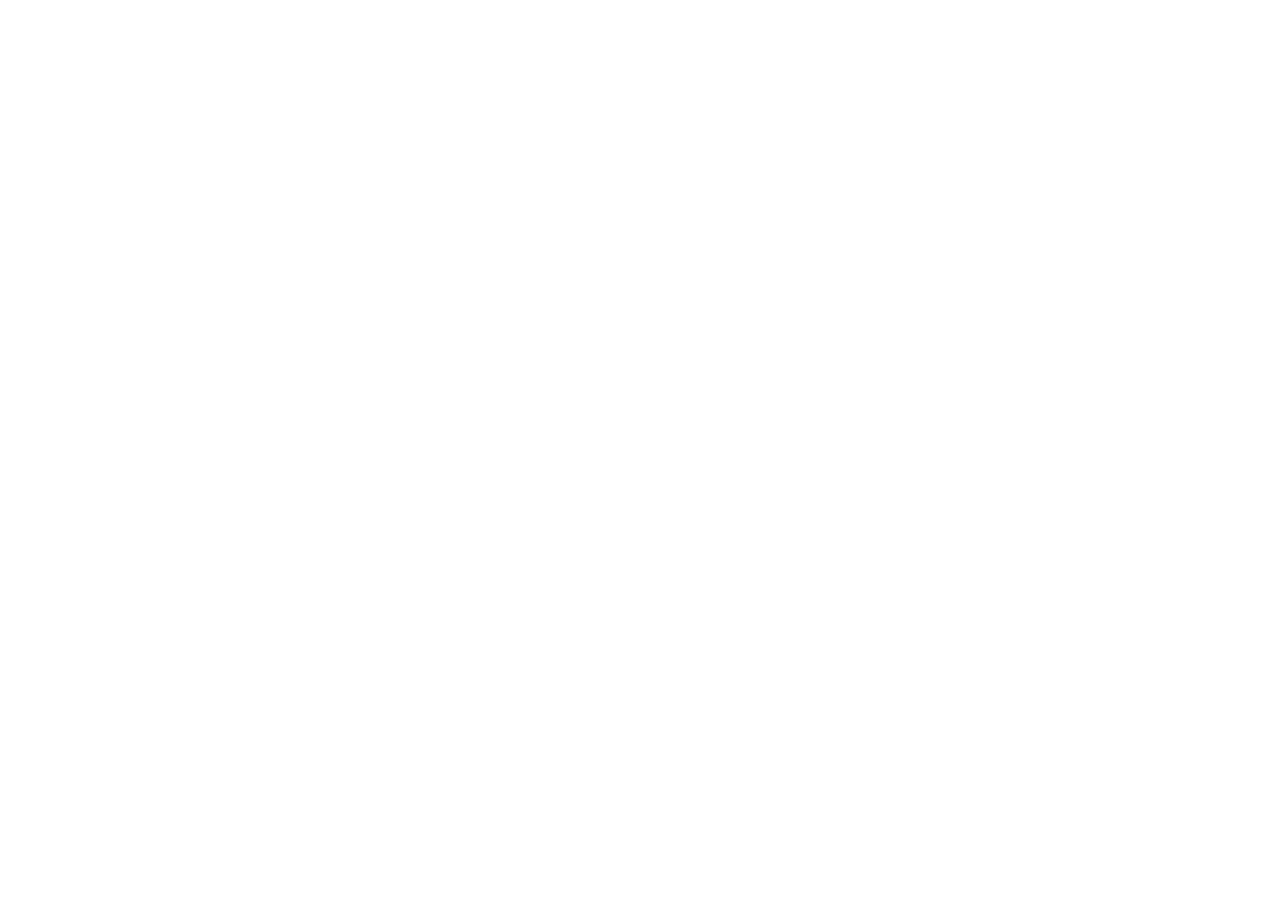
==== index.html @ 7b9e0404 "Ajout du fichier HTML" ====
<!DOCTYPE html>
<html lang="fr">
<head>
    <meta charset="UTF-8">
    <meta http-equiv="X-UA-Compatible" content="IE=edge">
    <meta name="viewport" content="width=device-width, initial-scale=1.0">
    <title>Document</title>
</head>
<body>
    
</body>
</html>
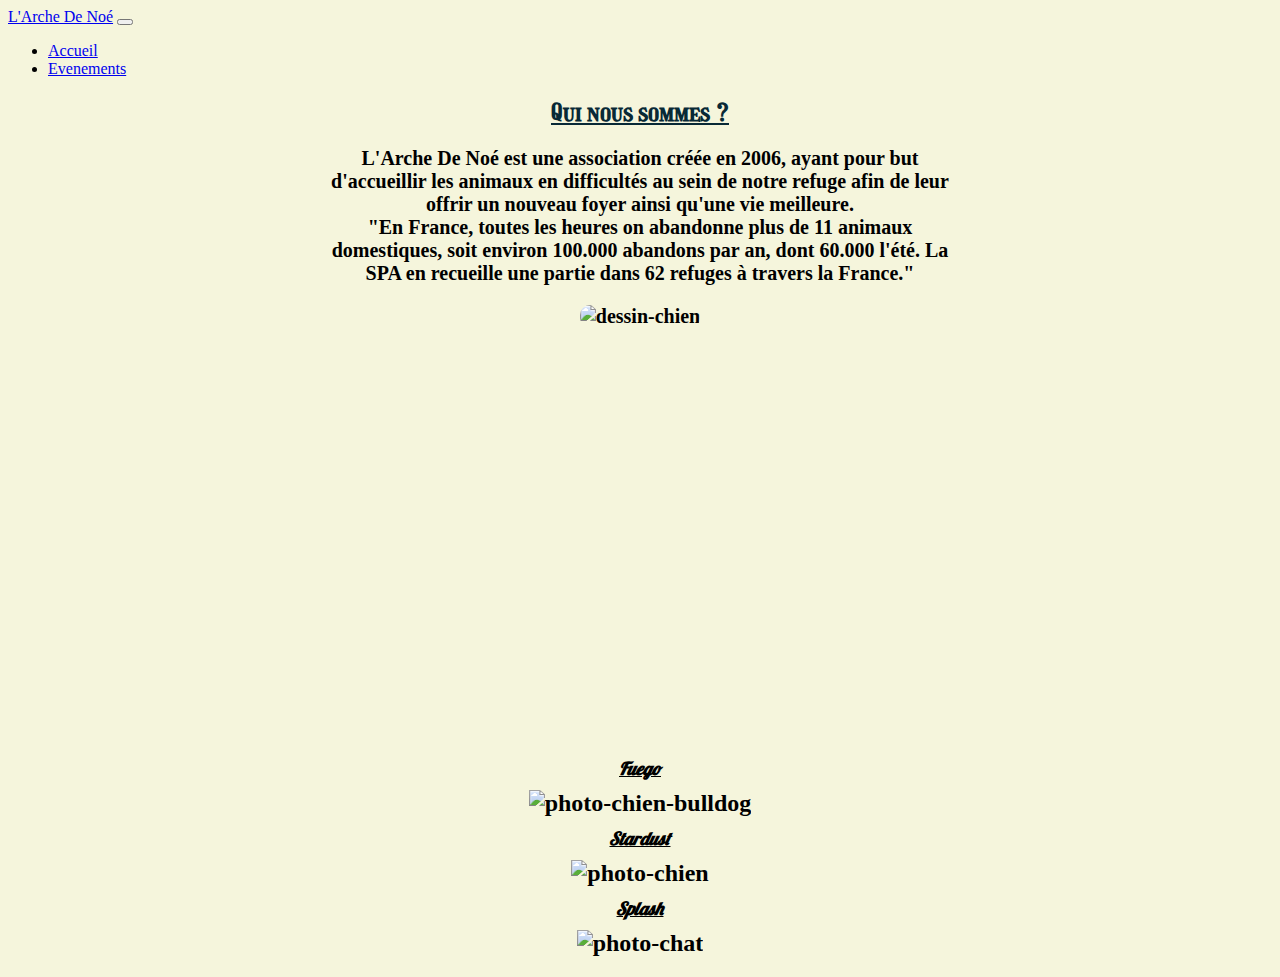
==== commit a0c33faf: "Ajout de la version 1.2 des fichiers html et css" ====
--- a/index.html
+++ b/index.html
@@ -4,9 +4,68 @@
     <meta charset="UTF-8">
     <meta http-equiv="X-UA-Compatible" content="IE=edge">
     <meta name="viewport" content="width=device-width, initial-scale=1.0">
-    <title>Document</title>
+    <link href="https://cdn.jsdelivr.net/npm/bootstrap@5.0.0-beta3/dist/css/bootstrap.min.css" rel="stylesheet" integrity="sha384-eOJMYsd53ii+scO/bJGFsiCZc+5NDVN2yr8+0RDqr0Ql0h+rP48ckxlpbzKgwra6" crossorigin="anonymous">
+    <link rel="stylesheet" href="style.css">
+    <link rel="preconnect" href="https://fonts.gstatic.com">
+    <link href="https://fonts.googleapis.com/css2?family=Girassol&display=swap" rel="stylesheet">
+    <link rel="preconnect" href="https://fonts.gstatic.com">
+    <link href="https://fonts.googleapis.com/css2?family=Lobster&display=swap" rel="stylesheet">
+    <title>Arche De Noé Brest </title>
 </head>
 <body>
-    
+  <nav class="navbar navbar-expand-lg navbar-light bg-light">
+    <div class="container-fluid">
+      <a class="navbar-brand" href="#">L'Arche De Noé</a>
+      <button class="navbar-toggler" type="button" data-bs-toggle="collapse" data-bs-target="#navbarNav" aria-controls="navbarNav" aria-expanded="false" aria-label="Toggle navigation">
+        <span class="navbar-toggler-icon"></span>
+      </button>
+      <div class="collapse navbar-collapse" id="navbarNav">
+        <ul class="navbar-nav">
+          <li class="nav-item">
+            <a class="nav-link active" aria-current="page" href="#">Accueil</a>
+          </li>
+          <li class="nav-item">
+            <a class="nav-link" href="#">Evenements</a>
+          </li>
+        </ul>
+      </div>
+    </div>
+  </nav>
+
+
+  <h2 class="title">Qui nous sommes ?<h2>
+    <div class="intro">
+      <p>L'Arche De Noé est une association créée en 2006, ayant pour but d'accueillir les animaux en difficultés au sein de notre refuge afin de leur offrir un nouveau foyer ainsi qu'une vie meilleure. <br>
+        "En France, toutes les heures on abandonne plus de 11 animaux domestiques, soit environ 100.000 abandons par an, dont 60.000 l'été. La SPA en recueille une partie dans 62 refuges à travers la France." </p>
+      <img class="dog" src="Media/5336808.jpg" alt="dessin-chien">
+    </div>
+
+
+    <div class="adoption">
+      <article class="animals">
+              <header>
+                  <h3>Fuego</h3>
+                  <img class="rounded-circle z-depth-2" src="Media/fuego.jpg" alt="photo-chien-bulldog" data-holder-rendered="true">
+              </header>
+      </article>
+      <article class="animals">
+              <header>
+                  <h3>Stardust</h3>
+                  <img class="rounded-circle z-depth-2" src="Media/stardust.jpg" alt="photo-chien" data-holder-rendered="true">
+              </header>
+      </article>
+      <article class="animals">
+              <header>
+                  <h3>Splash</h3>
+                  <img class="rounded-circle z-depth-2" src="Media/Splash.jpg" alt="photo-chat" data-holder-rendered="true">
+              </header>
+      </article>
+  </div>
+     
+ 
+
+
+
+  <script src="https://cdn.jsdelivr.net/npm/bootstrap@5.0.0-beta3/dist/js/bootstrap.bundle.min.js" integrity="sha384-JEW9xMcG8R+pH31jmWH6WWP0WintQrMb4s7ZOdauHnUtxwoG2vI5DkLtS3qm9Ekf" crossorigin="anonymous"></script>
 </body>
 </html>--- a/style.css
+++ b/style.css
@@ -0,0 +1,59 @@
+
+body{
+    background-color: beige;
+}
+.title {
+    text-align: center;
+    margin-top: 20px;
+    text-decoration-line: underline;
+    font-family: 'Girassol', cursive;
+    color: #082936;
+}
+
+.intro {
+    position: relative;
+    margin-top: 20px;
+    width: 50%;
+    height: 200px;
+    text-align: center;
+    margin-left: auto;
+    margin-right: auto;
+    font-size: 20px;
+    
+}
+.dog {
+    
+    height: 250px;
+    width: 250px;
+    border-radius: 10px;
+}
+
+img {
+
+    width: 350px;
+    height: 350px;
+   
+}
+
+.adoption {
+    display: flex;
+    flex-direction: column;
+    flex-wrap: wrap;
+    margin-top: 400px;
+    
+}
+
+.animals{
+    margin-left: auto;
+    margin-right: auto;
+}
+
+h3{
+    font-family: 'lobster', sans-serif;
+    font-style: italic;
+    font-size:large;
+    text-align: center;
+    margin-top: 10px;
+    margin-bottom: 10px;
+    text-decoration: underline;
+}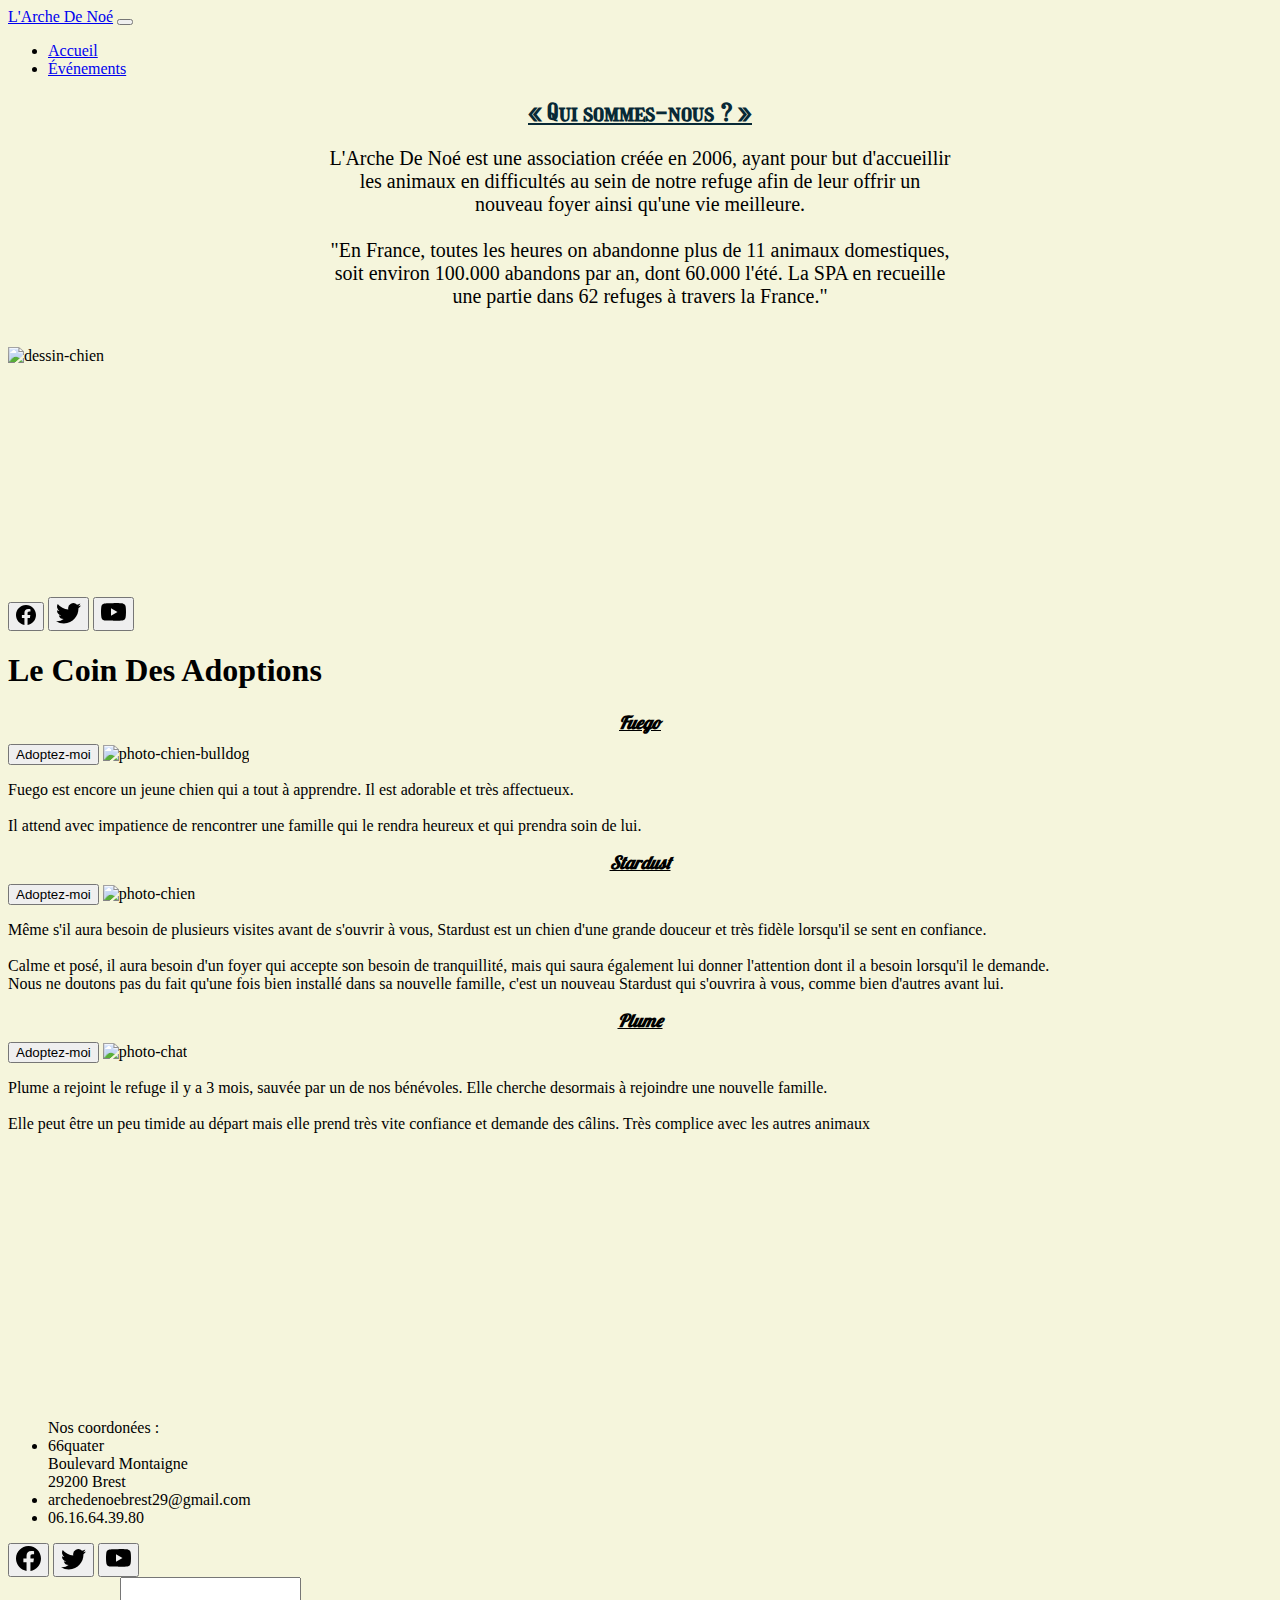
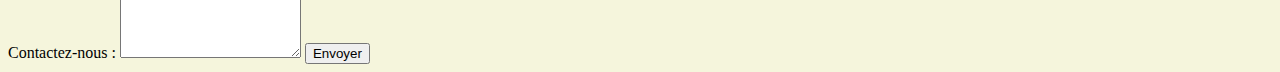
==== commit f450c33e: "Ajout de la version 1.2 du fichier Index.html" ====
--- a/index.html
+++ b/index.html
@@ -4,15 +4,27 @@
     <meta charset="UTF-8">
     <meta http-equiv="X-UA-Compatible" content="IE=edge">
     <meta name="viewport" content="width=device-width, initial-scale=1.0">
-    <link href="https://cdn.jsdelivr.net/npm/bootstrap@5.0.0-beta3/dist/css/bootstrap.min.css" rel="stylesheet" integrity="sha384-eOJMYsd53ii+scO/bJGFsiCZc+5NDVN2yr8+0RDqr0Ql0h+rP48ckxlpbzKgwra6" crossorigin="anonymous">
+    
+    <!-- css-->
+    <link rel="stylesheet" href="css/bootstrap.min.css">
     <link rel="stylesheet" href="style.css">
+    <!--Font Google-->
     <link rel="preconnect" href="https://fonts.gstatic.com">
     <link href="https://fonts.googleapis.com/css2?family=Girassol&display=swap" rel="stylesheet">
     <link rel="preconnect" href="https://fonts.gstatic.com">
     <link href="https://fonts.googleapis.com/css2?family=Lobster&display=swap" rel="stylesheet">
+    <link rel="preconnect" href="https://fonts.gstatic.com">
+    <link href="https://fonts.googleapis.com/css2?family=Newsreader:ital,wght@0,200;1,200&display=swap" rel="stylesheet"> 
+    <link rel="preconnect" href="https://fonts.gstatic.com">
+    <link href="https://fonts.googleapis.com/css2?family=Dancing+Script:wght@500&display=swap" rel="stylesheet"> 
+    
     <title>Arche De Noé Brest </title>
 </head>
+
+
 <body>
+  <!-- NAVBAR -->
+
   <nav class="navbar navbar-expand-lg navbar-light bg-light">
     <div class="container-fluid">
       <a class="navbar-brand" href="#">L'Arche De Noé</a>
@@ -25,47 +37,137 @@
             <a class="nav-link active" aria-current="page" href="#">Accueil</a>
           </li>
           <li class="nav-item">
-            <a class="nav-link" href="#">Evenements</a>
+            <a class="nav-link" href="/page2.html">Événements</a>
           </li>
         </ul>
       </div>
     </div>
   </nav>
 
+  <!-- INTRO -->
+  <div class="container position-relative">
+    <div class="shadow p-3 mb-5 bg-body rounded card">
+       <h2 class="title">« Qui sommes-nous ? »</h2>
+          
+       <div class="position-relative intro">
+            <p>L'Arche De Noé est une association créée en 2006, ayant pour but d'accueillir les animaux en difficultés au sein de notre refuge afin de leur offrir un nouveau foyer ainsi qu'une vie meilleure. <br> <br>
+               "En France, toutes les heures on abandonne plus de 11 animaux domestiques, soit environ 100.000 abandons par an, dont 60.000 l'été. La SPA en recueille une partie dans 62 refuges à travers la France."</p>
+          </div> 
 
-  <h2 class="title">Qui nous sommes ?<h2>
-    <div class="intro">
-      <p>L'Arche De Noé est une association créée en 2006, ayant pour but d'accueillir les animaux en difficultés au sein de notre refuge afin de leur offrir un nouveau foyer ainsi qu'une vie meilleure. <br>
-        "En France, toutes les heures on abandonne plus de 11 animaux domestiques, soit environ 100.000 abandons par an, dont 60.000 l'été. La SPA en recueille une partie dans 62 refuges à travers la France." </p>
-      <img class="dog" src="Media/5336808.jpg" alt="dessin-chien">
+          <div class="position-absolute top-100 start-50 translate-middle dog">
+            <img class="rounded-circle draw" src="Media/5336808.jpg" alt="dessin-chien">
+          </div>
+
+            <div class="btn-group-vertical" role="group" aria-label="Basic example">
+              <button type="button" class="btn btn-primary">
+                <svg xmlns="http://www.w3.org/2000/svg" width="20" height="20" fill="currentColor" class="bi bi-facebook" viewBox="0 0 16 16">
+                <path d="M16 8.049c0-4.446-3.582-8.05-8-8.05C3.58 0-.002 3.603-.002 8.05c0 4.017 2.926 7.347 6.75 7.951v-5.625h-2.03V8.05H6.75V6.275c0-2.017 1.195-3.131 3.022-3.131.876 0 1.791.157 1.791.157v1.98h-1.009c-.993 0-1.303.621-1.303 1.258v1.51h2.218l-.354 2.326H9.25V16c3.824-.604 6.75-3.934 6.75-7.951z"/>    
+                </svg>
+              </button>
+                        
+              <button type="button" class="btn btn-primary">
+                <svg xmlns="http://www.w3.org/2000/svg" width="25" height="25" fill="currentColor" class="bi bi-twitter" viewBox="0 0 16 16">
+                <path d="M5.026 15c6.038 0 9.341-5.003 9.341-9.334 0-.14 0-.282-.006-.422A6.685 6.685 0 0 0 16 3.542a6.658 6.658 0 0 1-1.889.518 3.301 3.301 0 0 0 1.447-1.817 6.533 6.533 0 0 1-2.087.793A3.286 3.286 0 0 0 7.875 6.03a9.325 9.325 0 0 1-6.767-3.429 3.289 3.289 0 0 0 1.018 4.382A3.323 3.323 0 0 1 .64 6.575v.045a3.288 3.288 0 0 0 2.632 3.218 3.203 3.203 0 0 1-.865.115 3.23 3.23 0 0 1-.614-.057 3.283 3.283 0 0 0 3.067 2.277A6.588 6.588 0 0 1 .78 13.58a6.32 6.32 0 0 1-.78-.045A9.344 9.344 0 0 0 5.026 15z"/>
+                </svg>
+              </button>
+                      
+              <button type="button" class="btn btn-primary">
+                <svg xmlns="http://www.w3.org/2000/svg" width="25" height="25" fill="currentColor" class="bi bi-youtube" viewBox="0 0 16 16">
+                <path d="M8.051 1.999h.089c.822.003 4.987.033 6.11.335a2.01 2.01 0 0 1 1.415 1.42c.101.38.172.883.22 1.402l.01.104.022.26.008.104c.065.914.073 1.77.074 1.957v.075c-.001.194-.01 1.108-.082 2.06l-.008.105-.009.104c-.05.572-.124 1.14-.235 1.558a2.007 2.007 0 0 1-1.415 1.42c-1.16.312-5.569.334-6.18.335h-.142c-.309 0-1.587-.006-2.927-.052l-.17-.006-.087-.004-.171-.007-.171-.007c-1.11-.049-2.167-.128-2.654-.26a2.007 2.007 0 0 1-1.415-1.419c-.111-.417-.185-.986-.235-1.558L.09 9.82l-.008-.104A31.4 31.4 0 0 1 0 7.68v-.123c.002-.215.01-.958.064-1.778l.007-.103.003-.052.008-.104.022-.26.01-.104c.048-.519.119-1.023.22-1.402a2.007 2.007 0 0 1 1.415-1.42c.487-.13 1.544-.21 2.654-.26l.17-.007.172-.006.086-.003.171-.007A99.788 99.788 0 0 1 7.858 2h.193zM6.4 5.209v4.818l4.157-2.408L6.4 5.209z"/>
+                </svg>
+              </button>
+            </div>         
     </div>
+  </div>
+
+<!--  ADOPTIONS -->
+
+<h1 class="adoptions">Le Coin Des Adoptions</h1>
 
 
-    <div class="adoption">
-      <article class="animals">
-              <header>
-                  <h3>Fuego</h3>
-                  <img class="rounded-circle z-depth-2" src="Media/fuego.jpg" alt="photo-chien-bulldog" data-holder-rendered="true">
-              </header>
-      </article>
-      <article class="animals">
-              <header>
-                  <h3>Stardust</h3>
-                  <img class="rounded-circle z-depth-2" src="Media/stardust.jpg" alt="photo-chien" data-holder-rendered="true">
-              </header>
-      </article>
-      <article class="animals">
-              <header>
-                  <h3>Splash</h3>
-                  <img class="rounded-circle z-depth-2" src="Media/Splash.jpg" alt="photo-chat" data-holder-rendered="true">
-              </header>
-      </article>
+  <div class="container position-relative">
+     <div class="shadow p-3 mb-5 bg-body rounded card-fuego">    
+        <article class="get">
+          <h3>Fuego</h3>
+          <button type="button" class="btn btn-outline-danger btn-sm text-nowrap float-end">Adoptez-moi</button>
+          <img class="position-relative float-start rounded-circle z-depth-2" src="Media/fuego.jpg" alt="photo-chien-bulldog" data-holder-rendered="true"> 
+          <p>Fuego est encore un jeune chien qui a tout à apprendre. Il est adorable et très affectueux.<br><br> Il attend avec impatience de rencontrer une famille qui le rendra heureux et qui prendra soin de lui.</p>
+        </article>
+      </div>  
   </div>
-     
- 
+      
+  <div class="container position-relative">
+      <div class="shadow p-3 mb-5 bg-body rounded card-special">
+        <article class="get-special">
+            <h3 class="special">Stardust</h3>
+            <button type="button" class="btn btn-outline-danger btn-sm float-start">Adoptez-moi</button>
+            <img class="position-relative float-end rounded-circle z-depth-2" src="Media/stardust.jpg" alt="photo-chien" data-holder-rendered="true">  
+            <p class="special">Même s'il aura besoin de plusieurs visites avant de s'ouvrir à vous, Stardust est un chien d'une grande douceur et très fidèle lorsqu'il se sent en confiance. <br><br> Calme et posé, il aura besoin d'un foyer qui accepte son besoin de tranquillité, mais qui saura également lui donner l'attention dont il a besoin lorsqu'il le demande.<br>Nous ne doutons pas du fait qu'une fois bien installé dans sa nouvelle famille, c'est un nouveau Stardust qui s'ouvrira à vous, comme bien d'autres avant lui.</p>      
+        </article> 
+      </div>
+  </div>  
+              
+  <div class="container position-relative">
+      <div class="shadow p-3 mb-5 bg-body rounded cards">
+        <article class="get">
+             <h3>Plume</h3> 
+             <button type="button" class="btn btn-outline-danger btn-sm float-end">Adoptez-moi</button> 
+             <img class="position-relative float-start rounded-circle z-depth-2" src="Media/Splash.jpg" alt="photo-chat" data-holder-rendered="true">
+             <p> Plume a rejoint le refuge il y a 3 mois, sauvée par un de nos bénévoles. Elle cherche desormais à rejoindre une nouvelle famille. <br><br>Elle peut être un peu timide au départ mais elle prend très vite confiance et demande des câlins. Très complice avec les autres animaux </p>
+        </article>                  
+      </div>
+  </div>
+
+  <script src="https://cdn.jsdelivr.net/npm/bootstrap@5.0.0-beta3/dist/js/bootstrap.bundle.min.js" integrity="sha384-JEW9xMcG8R+pH31jmWH6WWP0WintQrMb4s7ZOdauHnUtxwoG2vI5DkLtS3qm9Ekf" crossorigin="anonymous"></script>
+</body>
 
 
 
-  <script src="https://cdn.jsdelivr.net/npm/bootstrap@5.0.0-beta3/dist/js/bootstrap.bundle.min.js" integrity="sha384-JEW9xMcG8R+pH31jmWH6WWP0WintQrMb4s7ZOdauHnUtxwoG2vI5DkLtS3qm9Ekf" crossorigin="anonymous"></script>
-</body>
-</html>+<!-- FOOTER -->
+<footer>
+  <div class="container-fluid p-3 mb-2 bg-dark bg-gradient text-white">
+    <div class="float-start">
+      <iframe src="https://www.google.com/maps/embed?pb=!1m18!1m12!1m3!1d84752.26272947766!2d-4.569640258611915!3d48.40838679679215!2m3!1f0!2f0!3f0!3m2!1i1024!2i768!4f13.1!3m3!1m2!1s0x4816bbe1d9925b93%3A0xc6488358179c30ab!2sBrest!5e0!3m2!1sfr!2sfr!4v1620661852266!5m2!1sfr!2sfr" width="220" height="250" style="border:0; "allowfullscreen="" loading="lazy"></iframe>
+    </div> 
+
+    <div class="float-start coordinates">
+      <ul> Nos coordonées :
+          <li>66quater<br>Boulevard Montaigne<br>29200 Brest</li>
+          <li>archedenoebrest29@gmail.com</li>
+          <li>06.16.64.39.80</li>
+      </ul>
+    </div>
+
+    <div class="btn-group-vertical float-end" role="group" aria-label="Basic example">
+      <button type="button" class="btn btn-primary">
+          <svg xmlns="http://www.w3.org/2000/svg" width="25" height="25" fill="currentColor" class="bi bi-facebook" viewBox="0 0 16 16">
+          <path d="M16 8.049c0-4.446-3.582-8.05-8-8.05C3.58 0-.002 3.603-.002 8.05c0 4.017 2.926 7.347 6.75 7.951v-5.625h-2.03V8.05H6.75V6.275c0-2.017 1.195-3.131 3.022-3.131.876 0 1.791.157 1.791.157v1.98h-1.009c-.993 0-1.303.621-1.303 1.258v1.51h2.218l-.354 2.326H9.25V16c3.824-.604 6.75-3.934 6.75-7.951z"/>    
+          </svg>
+      </button>
+      
+      <button type="button" class="btn btn-primary">
+          <svg xmlns="http://www.w3.org/2000/svg" width="25" height="25" fill="currentColor" class="bi bi-twitter" viewBox="0 0 16 16">
+          <path d="M5.026 15c6.038 0 9.341-5.003 9.341-9.334 0-.14 0-.282-.006-.422A6.685 6.685 0 0 0 16 3.542a6.658 6.658 0 0 1-1.889.518 3.301 3.301 0 0 0 1.447-1.817 6.533 6.533 0 0 1-2.087.793A3.286 3.286 0 0 0 7.875 6.03a9.325 9.325 0 0 1-6.767-3.429 3.289 3.289 0 0 0 1.018 4.382A3.323 3.323 0 0 1 .64 6.575v.045a3.288 3.288 0 0 0 2.632 3.218 3.203 3.203 0 0 1-.865.115 3.23 3.23 0 0 1-.614-.057 3.283 3.283 0 0 0 3.067 2.277A6.588 6.588 0 0 1 .78 13.58a6.32 6.32 0 0 1-.78-.045A9.344 9.344 0 0 0 5.026 15z"/>
+          </svg>
+      </button>
+    
+      <button type="button" class="btn btn-primary">
+          <svg xmlns="http://www.w3.org/2000/svg" width="25" height="25" fill="currentColor" class="bi bi-youtube" viewBox="0 0 16 16">
+          <path d="M8.051 1.999h.089c.822.003 4.987.033 6.11.335a2.01 2.01 0 0 1 1.415 1.42c.101.38.172.883.22 1.402l.01.104.022.26.008.104c.065.914.073 1.77.074 1.957v.075c-.001.194-.01 1.108-.082 2.06l-.008.105-.009.104c-.05.572-.124 1.14-.235 1.558a2.007 2.007 0 0 1-1.415 1.42c-1.16.312-5.569.334-6.18.335h-.142c-.309 0-1.587-.006-2.927-.052l-.17-.006-.087-.004-.171-.007-.171-.007c-1.11-.049-2.167-.128-2.654-.26a2.007 2.007 0 0 1-1.415-1.419c-.111-.417-.185-.986-.235-1.558L.09 9.82l-.008-.104A31.4 31.4 0 0 1 0 7.68v-.123c.002-.215.01-.958.064-1.778l.007-.103.003-.052.008-.104.022-.26.01-.104c.048-.519.119-1.023.22-1.402a2.007 2.007 0 0 1 1.415-1.42c.487-.13 1.544-.21 2.654-.26l.17-.007.172-.006.086-.003.171-.007A99.788 99.788 0 0 1 7.858 2h.193zM6.4 5.209v4.818l4.157-2.408L6.4 5.209z"/>
+          </svg>
+      </button>
+    </div>         
+    
+    <div class="mb-3 float-start">
+      <label for="exampleFormControlTextarea1" class="form-label">Contactez-nous :</label>
+      <textarea class="form-control" id="exampleFormControlTextarea1" rows="5"></textarea>
+      <button class="btn btn-primary float-end" type="submit">Envoyer</button>
+    </div>
+
+  </div>
+</footer>
+</html>
+
+
+
+  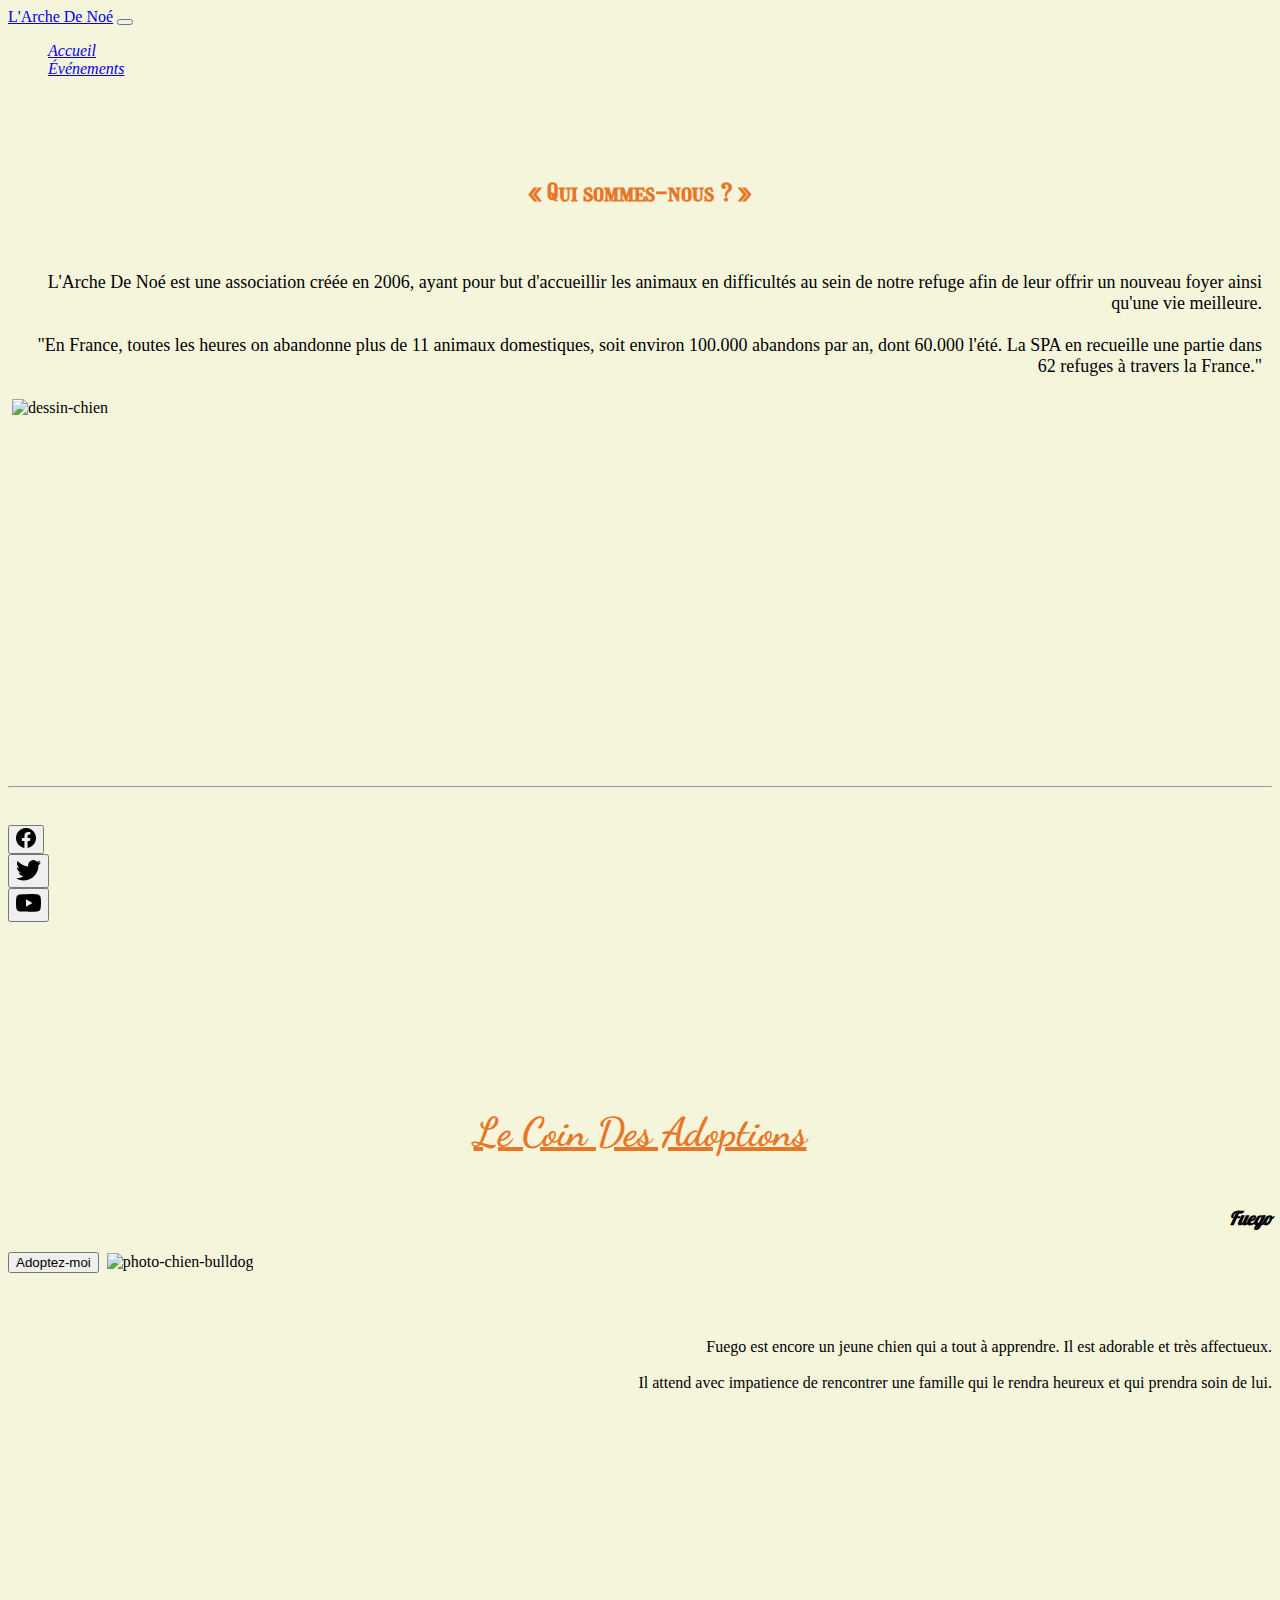
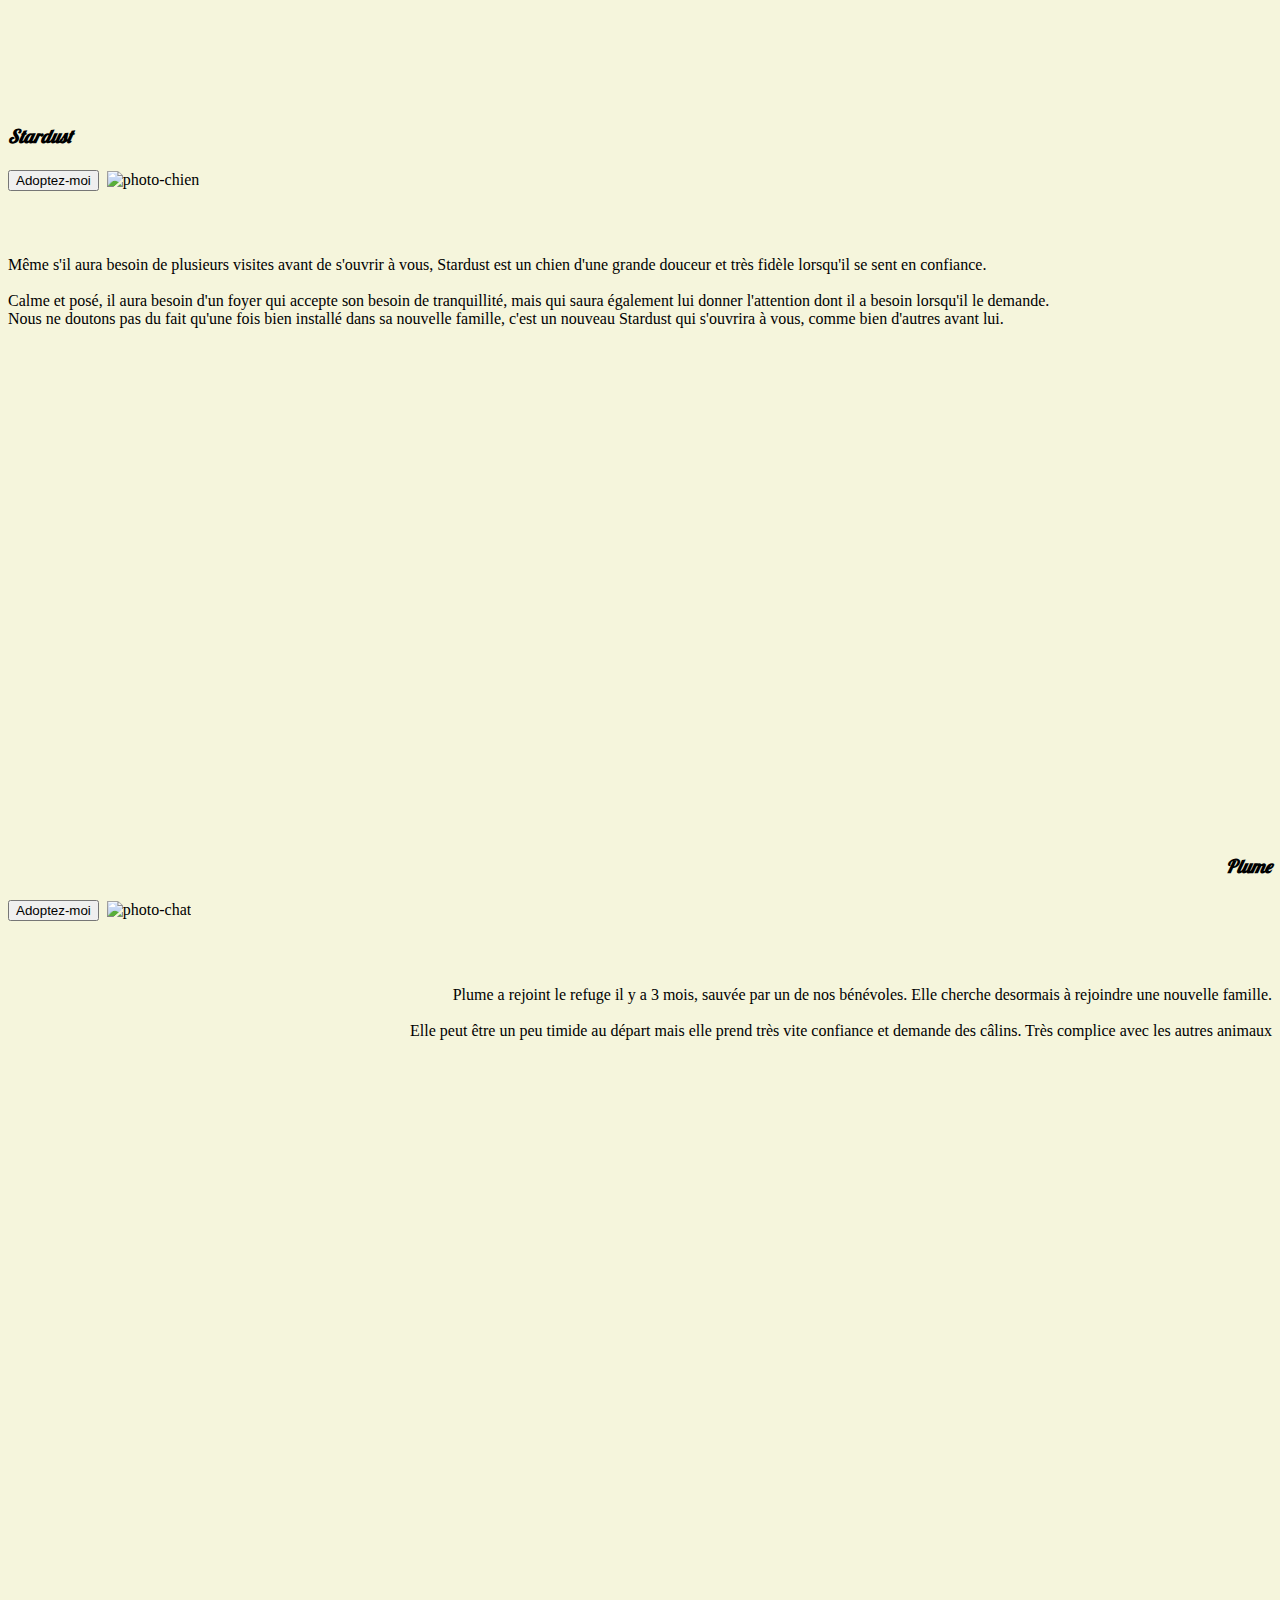
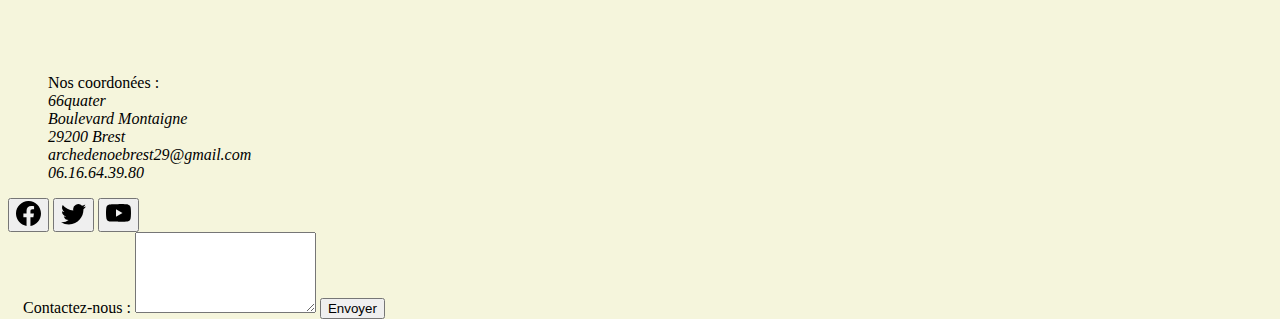
==== commit 4cde9e14: "Ajout De La Version 1.3 Du Fichier Index.html" ====
--- a/index.html
+++ b/index.html
@@ -16,7 +16,11 @@
     <link rel="preconnect" href="https://fonts.gstatic.com">
     <link href="https://fonts.googleapis.com/css2?family=Newsreader:ital,wght@0,200;1,200&display=swap" rel="stylesheet"> 
     <link rel="preconnect" href="https://fonts.gstatic.com">
-    <link href="https://fonts.googleapis.com/css2?family=Dancing+Script:wght@500&display=swap" rel="stylesheet"> 
+    <link href="https://fonts.googleapis.com/css2?family=Dancing+Script:wght@500&display=swap" rel="stylesheet">
+    <link rel="preconnect" href="https://fonts.gstatic.com">
+    <link href="https://fonts.googleapis.com/css2?family=Itim&display=swap" rel="stylesheet">  
+    <link rel="preconnect" href="https://fonts.gstatic.com">
+    <link href="https://fonts.googleapis.com/css2?family=Amatic+SC:wght@700&display=swap" rel="stylesheet"> 
     
     <title>Arche De Noé Brest </title>
 </head>
@@ -79,7 +83,7 @@
             </div>         
     </div>
   </div>
-
+<hr class="style-four">
 <!--  ADOPTIONS -->
 
 <h1 class="adoptions">Le Coin Des Adoptions</h1>
--- a/style.css
+++ b/style.css
@@ -2,58 +2,170 @@
 body{
     background-color: beige;
 }
+/* Home */
+.card {
+    
+    margin-top: 100px;
+    height: 600px;
+    width: auto;
+    
+}
 .title {
     text-align: center;
-    margin-top: 20px;
-    text-decoration-line: underline;
     font-family: 'Girassol', cursive;
-    color: #082936;
+    color: rgb(233,118,36);
+   
 }
 
 .intro {
-    position: relative;
+    
     margin-top: 20px;
-    width: 50%;
-    height: 200px;
+    max-height: 200px;
     text-align: center;
-    margin-left: auto;
-    margin-right: auto;
-    font-size: 20px;
+    padding-left: 10px;
+    padding-right: 10px;
+    
+    
+    font-size: 18px;
     
 }
-.dog {
+    
+.dog{
     
     height: 250px;
     width: 250px;
-    border-radius: 10px;
+}
+
+.draw {
+    height: 220px;
+    width: 220px;
+}
+
+
+body > div.container.position-relative > div > div.btn-group-vertical{
+    margin: 180px 0 0 0;
+    width: 50px;
+}
+
+
+.adoptions{
+    text-align: center;
+    margin-top: 20rem;
+    font-family: 'Dancing Script', cursive;
+    font-size: 40px;
+    text-decoration-line: underline;
+    color: rgb(233,118,36);
 }
 
 img {
 
-    width: 350px;
-    height: 350px;
-   
+    width: 200px;
+    height: 200px;
+    shape-outside: circle();
+    margin: 4px;
 }
 
-.adoption {
-    display: flex;
-    flex-direction: column;
-    flex-wrap: wrap;
-    margin-top: 400px;
+h3 {
+    text-align: right;
+    font-family: 'Lobster', cursive, Arial, Helvetica, sans-serif;
+    font-style: italic;
+    
+    
+}
+p{
+    text-align: right;
+    margin-top: 18px;
+    padding-top: 45px;    
+}
+/* Card Special Stardust */
+.card-special{
+    height: 680px;
+    width: auto;
+    background-position: bottom;
+    background-image: url(/Media/paws.png);
+    background-position: center bottom;
+    background-repeat: no-repeat;
+}
+.special{
+    text-align: left;
+    margin-top: 18px;
+    
+}
+.get-special{
+    height: 350px;
+    width: 100%;
     
 }
 
-.animals{
-    margin-left: auto;
-    margin-right: auto;
+
+.card-fuego{
+    height: 500px;
+    width: auto;
+    margin-top: 50px;
+    background-image: url(/Media/paws.png);
+    background-position: center bottom;
+    background-repeat: no-repeat;
+}
+.cards{
+    height: 550px;
+    width: auto;
+    margin-top: 50px;
+    background-image: url(/Media/paws.png);
+    background-position: center bottom;
+    background-repeat: no-repeat;
+}
+.get{
+    width: 100%;
+    height:400px;
+    margin-top: 10px;
+    
 }
 
-h3{
-    font-family: 'lobster', sans-serif;
+
+html body footer div.container-fluid.p-3.mb-2.bg-dark.bg-gradient.text-white{
+    height: 300px;
+}
+
+
+html body footer div.container-fluid.p-3.mb-2.bg-dark.bg-gradient.text-white div.mb-3.float-start{
+    padding-left: 15px;
+    
+}
+
+.coordinates{
+    width: auto;
+    height: auto;
+    
+}
+
+li{
     font-style: italic;
-    font-size:large;
+    
+}
+ul{
+   list-style: none;
+}   
+
+
+
+
+
+
+
+
+/* PAGE 2 */
+
+.carouselimg{
+
+    width: 500px;
+    height: 500px;
+}
+
+.refuge{
     text-align: center;
-    margin-top: 10px;
-    margin-bottom: 10px;
-    text-decoration: underline;
+    margin-top: 50px;
+    font-family: 'Dancing Script', cursive;
+    font-size: 40px;
+    text-decoration-line: underline;
+    color: rgb(233,118,36);
 }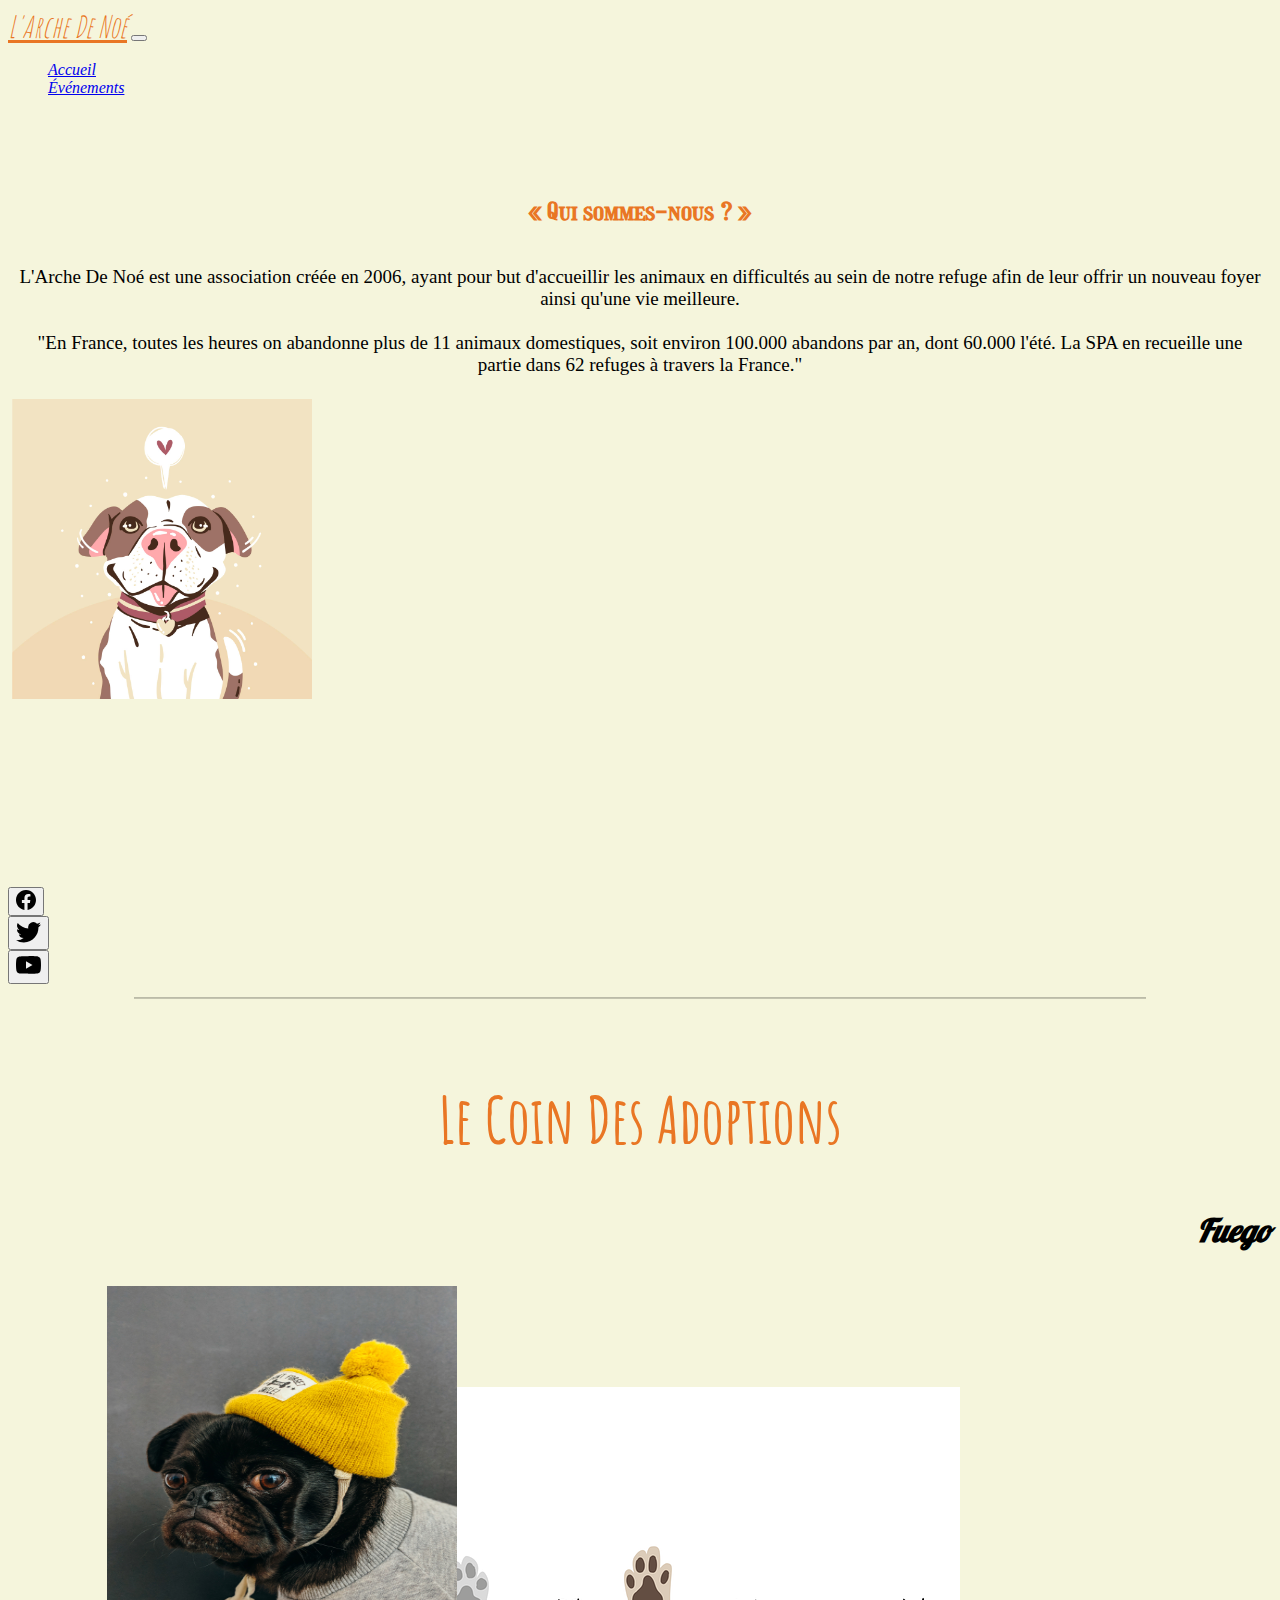
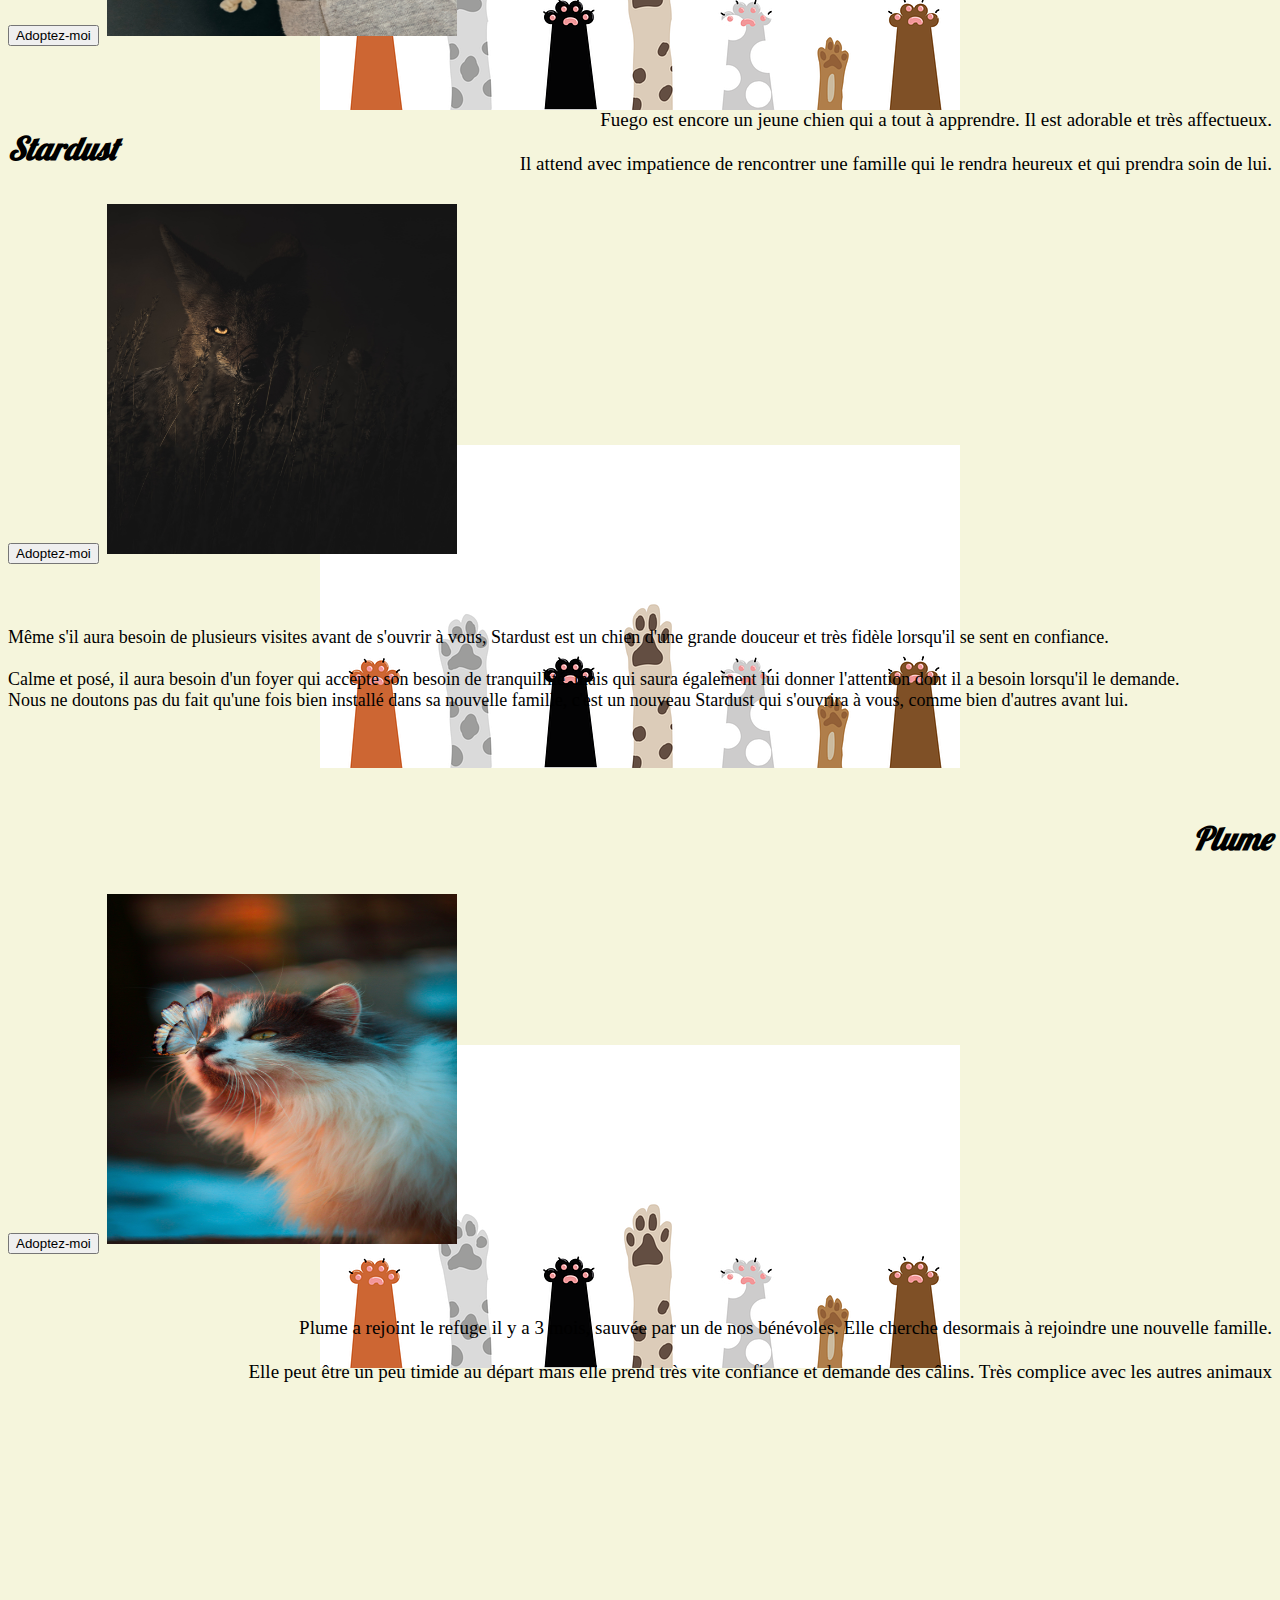
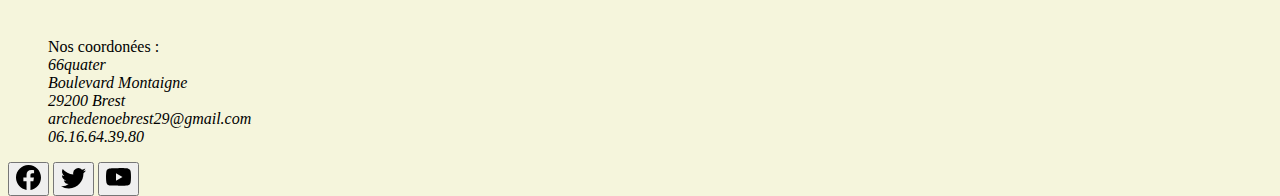
==== commit 3d21d70d: "Update index.html" ====
--- a/index.html
+++ b/index.html
@@ -6,7 +6,7 @@
     <meta name="viewport" content="width=device-width, initial-scale=1.0">
     
     <!-- css-->
-    <link rel="stylesheet" href="css/bootstrap.min.css">
+    <link href="https://cdn.jsdelivr.net/npm/bootstrap@5.0.0/dist/css/bootstrap.min.css" rel="stylesheet" integrity="sha384-wEmeIV1mKuiNpC+IOBjI7aAzPcEZeedi5yW5f2yOq55WWLwNGmvvx4Um1vskeMj0" crossorigin="anonymous">
     <link rel="stylesheet" href="style.css">
     <!--Font Google-->
     <link rel="preconnect" href="https://fonts.gstatic.com">
@@ -174,4 +174,4 @@
 
 
 
-  +  
--- a/style.css
+++ b/style.css
@@ -47,13 +47,20 @@
     width: 50px;
 }
 
-
+hr.style-four {
+    margin-top: 200px;
+    margin-left: auto;
+    margin-right: auto;
+    width: 80%;
+    height: 2px;
+    border: 0;
+    box-shadow: inset 0 12px 12px -12px rgba(0, 0, 0, 0.5);
+}
 .adoptions{
     text-align: center;
-    margin-top: 20rem;
-    font-family: 'Dancing Script', cursive;
+    margin-top: 80px;
+    font-family: 'Amatic SC', cursive;
     font-size: 40px;
-    text-decoration-line: underline;
     color: rgb(233,118,36);
 }
 
@@ -154,7 +161,15 @@
 
 
 /* PAGE 2 */
-
+.important{
+    margin-top: 50px;
+    width: auto;
+    height: auto;
+}
+.left{
+    text-align: left;
+    padding-bottom: 20px;
+}
 .carouselimg{
 
     width: 500px;
@@ -163,9 +178,297 @@
 
 .refuge{
     text-align: center;
-    margin-top: 50px;
-    font-family: 'Dancing Script', cursive;
+  
+    font-family: 'Amatic SC', cursive;
     font-size: 40px;
-    text-decoration-line: underline;
     color: rgb(233,118,36);
-}+}
+h4{
+    
+    text-align: center;
+    font-family: 'Girassol', cursive;
+    color: rgb(233,118,36);
+}
+html body nav.navbar.navbar-expand-lg.navbar-light.bg-light div.container-fluid a.navbar-brand{
+    font-family: 'Amatic SC', cursive;
+    font-size: 30px;
+    font-style: italic;
+    color: rgb(233,118,36);
+    
+}
+
+
+/* MEDIA QUERIES */
+/* Si ça fait beug le reste c'est celui là qu'il faut enlever */
+@media screen and (min-width: 990px) {
+     /* Img Draw Dog Size */
+    html body div.container.position-relative div.shadow.p-3.mb-5.bg-body.rounded.card div.position-absolute.top-100.start-50.translate-middle.dog img.rounded-circle.draw {
+        height: 300px;
+        width: 300px;
+    }
+    /* Div Dog Position */
+    html body div.container.position-relative div.shadow.p-3.mb-5.bg-body.rounded.card div.position-absolute.top-100.start-50.translate-middle.dog {
+        margin-left: auto;
+        margin-right: auto;
+        height: auto;
+        width: auto;
+    }
+    html body div.container.position-relative div.shadow.p-3.mb-5.bg-body.rounded.card div.position-relative.intro{
+        height: auto;
+        width: auto;
+    }
+    /* NE MARCHE PAS Font Size P Gestion */
+    html body div.container.position-relative div.shadow.p-3.mb-5.bg-body.rounded.card div.position-relative.intro p{
+        
+        text-align: center;
+        font-size: 28px;
+    }
+    /* FONT SIZE TITRES H3 */
+    .adoptions {
+        font-size: 4rem;
+    }
+    h3{
+        text-align: right;
+        font-size: 2rem;
+    }
+    .special{
+        text-align: left;
+        font-size: 2rem;
+    }
+    /* IMG SIZE FUEGO STARDUST PLUME  */
+    html body div.container.position-relative div.shadow.p-3.mb-5.bg-body.rounded.card-fuego article.get img.position-relative.float-start.rounded-circle.z-depth-2{
+        height: 350px;
+        width: 350px; 
+    }
+    html body div.container.position-relative div.shadow.p-3.mb-5.bg-body.rounded.card-special article.get-special img.position-relative.float-end.rounded-circle.z-depth-2{
+        height: 350px;
+        width: 350px;
+    }
+    html body div.container.position-relative div.shadow.p-3.mb-5.bg-body.rounded.cards article.get img.position-relative.float-start.rounded-circle.z-depth-2{
+        height: 350px;
+        width: 350px;
+    }
+    /* SIZE CONTAINER CARD STARDUST */
+    html body div.container.position-relative div.shadow.p-3.mb-5.bg-body.rounded.card-special {
+        height: 640px;
+    }  
+    /* MARGIN TOP TITLE REFUGE EVENT */
+    .refuge{
+        margin-top: 50px;
+    }
+    /* INNER CAROUSEL CONTENT SIZE */
+    html body div#carouselExampleDark.carousel.carousel-dark.slide.pointer-event div.carousel-inner{
+        margin-left: auto;
+        margin-right: auto;
+        width: 800px;
+        height: 550px;
+    }
+    html body div.container div.shadow.p-3.mb-5.bg-body.important p.left{
+        text-align: center;
+        font-size: 20px;
+    }
+    html body div.container.important div.shadow.p-3.mb-5.bg-body.important div p.text-center{
+        font-size: 20px;
+    }
+}
+
+@media only screen and (max-width: 650px) {
+
+    /* Google Map Widget */
+    html body footer div.container-fluid.p-3.mb-2.bg-dark.bg-gradient.text-white div.float-start iframe{
+        display: none;
+    }
+    /* Contact Us Widget */
+    html body footer div.container-fluid.p-3.mb-2.bg-dark.bg-gradient.text-white div.mb-3.float-start {
+        display: none;
+    }
+    /* UL Coordinates Padding */
+    html body footer div.container-fluid.p-3.mb-2.bg-dark.bg-gradient.text-white div.float-start.coordinates ul{
+        padding-left: 0px;
+    }
+    /* Social Networks Vertical Btns */
+    html body footer div.container-fluid.p-3.mb-2.bg-dark.bg-gradient.text-white div.btn-group-vertical.float-end{  
+    }
+    /* Font Size P Gestion */
+    html body div.container.position-relative div.shadow.p-3.mb-5.bg-body.rounded.card div.position-relative.intro p{
+        margin-top: 0px;
+        padding-top: 0px;
+        text-align: center;
+        font-size: 18px;
+    }
+    html body div.container.position-relative div.shadow.p-3.mb-5.bg-body.rounded.card-fuego article.get p{
+        text-align: right;
+        font-size: 19px;
+    }
+    html body div.container.position-relative div.shadow.p-3.mb-5.bg-body.rounded.card-special article.get-special p.special{
+        text-align: left;
+        font-size: 18px;
+    }
+    html body div.container.position-relative div.shadow.p-3.mb-5.bg-body.rounded.cards article.get p{
+        text-align: right;
+        font-size: 19px;
+    }
+    /* HEIGHT CARDS GESTION */
+    .card-fuego{
+        height: 570px;
+    }
+    .card-special{
+        height: 720px;
+    }
+    .cards{
+        height: 600px;
+    }
+    /* MARGIN TOP TITLE REFUGE EVENT */
+    .refuge{
+        margin-top: 30px;
+    }
+}
+
+@media only screen and (min-width: 650px){
+    
+     /* Contact Us Widget */
+     html body footer div.container-fluid.p-3.mb-2.bg-dark.bg-gradient.text-white div.mb-3.float-start {
+        display: none;
+    }
+    /* Font Size P Gestion */
+    html body div.container.position-relative div.shadow.p-3.mb-5.bg-body.rounded.card div.position-relative.intro p{
+        margin-top: 20px;
+        padding-top: 20px;
+        text-align: center;
+        font-size: 19px;
+    }
+    html body div.container.position-relative div.shadow.p-3.mb-5.bg-body.rounded.card-fuego article.get p{
+        text-align: right;
+        font-size: 19px;
+    }
+    html body div.container.position-relative div.shadow.p-3.mb-5.bg-body.rounded.card-special article.get-special p.special{
+        text-align: left;
+        font-size: 18px;
+    }
+    html body div.container.position-relative div.shadow.p-3.mb-5.bg-body.rounded.cards article.get p{
+        text-align: right;
+        font-size: 19px;
+    }
+}
+
+
+@media only screen and (max-width: 420px) {
+
+    html body footer div.container-fluid.p-3.mb-2.bg-dark.bg-gradient.text-white{
+        height: 178px;
+    }
+
+    /* Social Networks Btns */
+    html body div.container.position-relative div.shadow.p-3.mb-5.bg-body.rounded.card div.btn-group-vertical{
+        display: none;
+    }
+    /* Div Dog Position */
+    html body div.container.position-relative div.shadow.p-3.mb-5.bg-body.rounded.card div.position-absolute.top-100.start-50.translate-middle.dog{
+        margin-left: auto;
+        margin-right: auto;
+        height: auto;
+        width: auto;
+    }
+    /* Size Draw Img */
+    html body div.container.position-relative div.shadow.p-3.mb-5.bg-body.rounded.card div.position-absolute.top-100.start-50.translate-middle.dog img.rounded-circle.draw{
+        height: 180px;
+        width: 180px;
+    }
+    /* Font Size P Gestion */
+    html body div.container.position-relative div.shadow.p-3.mb-5.bg-body.rounded.card div.position-relative.intro p{
+        margin-top: 0px;
+        padding-top: 0px;
+        text-align: center;
+        font-size: 18px;
+    }
+    html body div.container.position-relative div.shadow.p-3.mb-5.bg-body.rounded.card-fuego article.get p{
+        text-align: right;
+        font-size: 16px;
+    }
+    html body div.container.position-relative div.shadow.p-3.mb-5.bg-body.rounded.card-special article.get-special p.special{
+        text-align: left;
+        font-size: 16px;
+    }
+    
+
+@media only screen and (max-width: 319px) {
+
+    /* Div Dog Position */
+    html body div.container.position-relative div.shadow.p-3.mb-5.bg-body.rounded.card div.position-absolute.top-100.start-50.translate-middle.dog{
+            display: none;
+    }
+
+    /* Size Draw Img */
+    html body div.container.position-relative div.shadow.p-3.mb-5.bg-body.rounded.card div.position-absolute.top-100.start-50.translate-middle.dog img.rounded-circle.draw{
+        height: 150px;
+        width: 150px;
+    }
+    /* P Size Stardust Special */
+    html body div.container.position-relative div.shadow.p-3.mb-5.bg-body.rounded.card-special article.get-special p.special{
+        font-size: 18px;
+        
+    }
+    /* Size Img Fuego */
+    html body div.container.position-relative div.shadow.p-3.mb-5.bg-body.rounded.card-fuego article.get img.position-relative.float-start.rounded-circle.z-depth-2{
+        height: 130px;
+        width: 130px;
+    }
+    /* Size Img Stardust */
+    html body div.container.position-relative div.shadow.p-3.mb-5.bg-body.rounded.card-special article.get-special img.position-relative.float-end.rounded-circle.z-depth-2{
+        height: 130px;
+        width: 130px;
+    }
+    /* Size Img Plume */
+    html body div.container.position-relative div.shadow.p-3.mb-5.bg-body.rounded.cards article.get img.position-relative.float-start.rounded-circle.z-depth-2{
+        height: 130px;
+        width: 130px;
+    }
+    /* MarginTop H1 Refuge Page 2 */
+    html body h1.refuge{
+        margin-top: 4rem;
+    }
+    /* HR Margin */
+    html body hr.style-four{
+        margin-top: 100px;
+    }
+    .card-fuego{
+        height: 550px;
+    }
+    .card-special{
+        height: 840px;
+    }
+    .cards{
+        height: 650px;
+    }
+    
+
+}
+@media only screen and (min-width: 319px) {
+
+
+/* Size Img Fuego */
+html body div.container.position-relative div.shadow.p-3.mb-5.bg-body.rounded.card-fuego article.get img.position-relative.float-start.rounded-circle.z-depth-2{
+    height: 160px;
+    width: 160px;
+}
+/* Size Img Stardust */
+html body div.container.position-relative div.shadow.p-3.mb-5.bg-body.rounded.card-special article.get-special img.position-relative.float-end.rounded-circle.z-depth-2{
+    height: 160px;
+    width: 160px;
+}
+/* Size Img Plume */
+html body div.container.position-relative div.shadow.p-3.mb-5.bg-body.rounded.cards article.get img.position-relative.float-start.rounded-circle.z-depth-2{
+    height: 160px;
+    width: 160px;
+}
+.card-fuego{
+    height: 550px;
+}
+.card-special{
+    height: 780px;
+}
+.cards{
+    height: 720px;
+}
+}
+
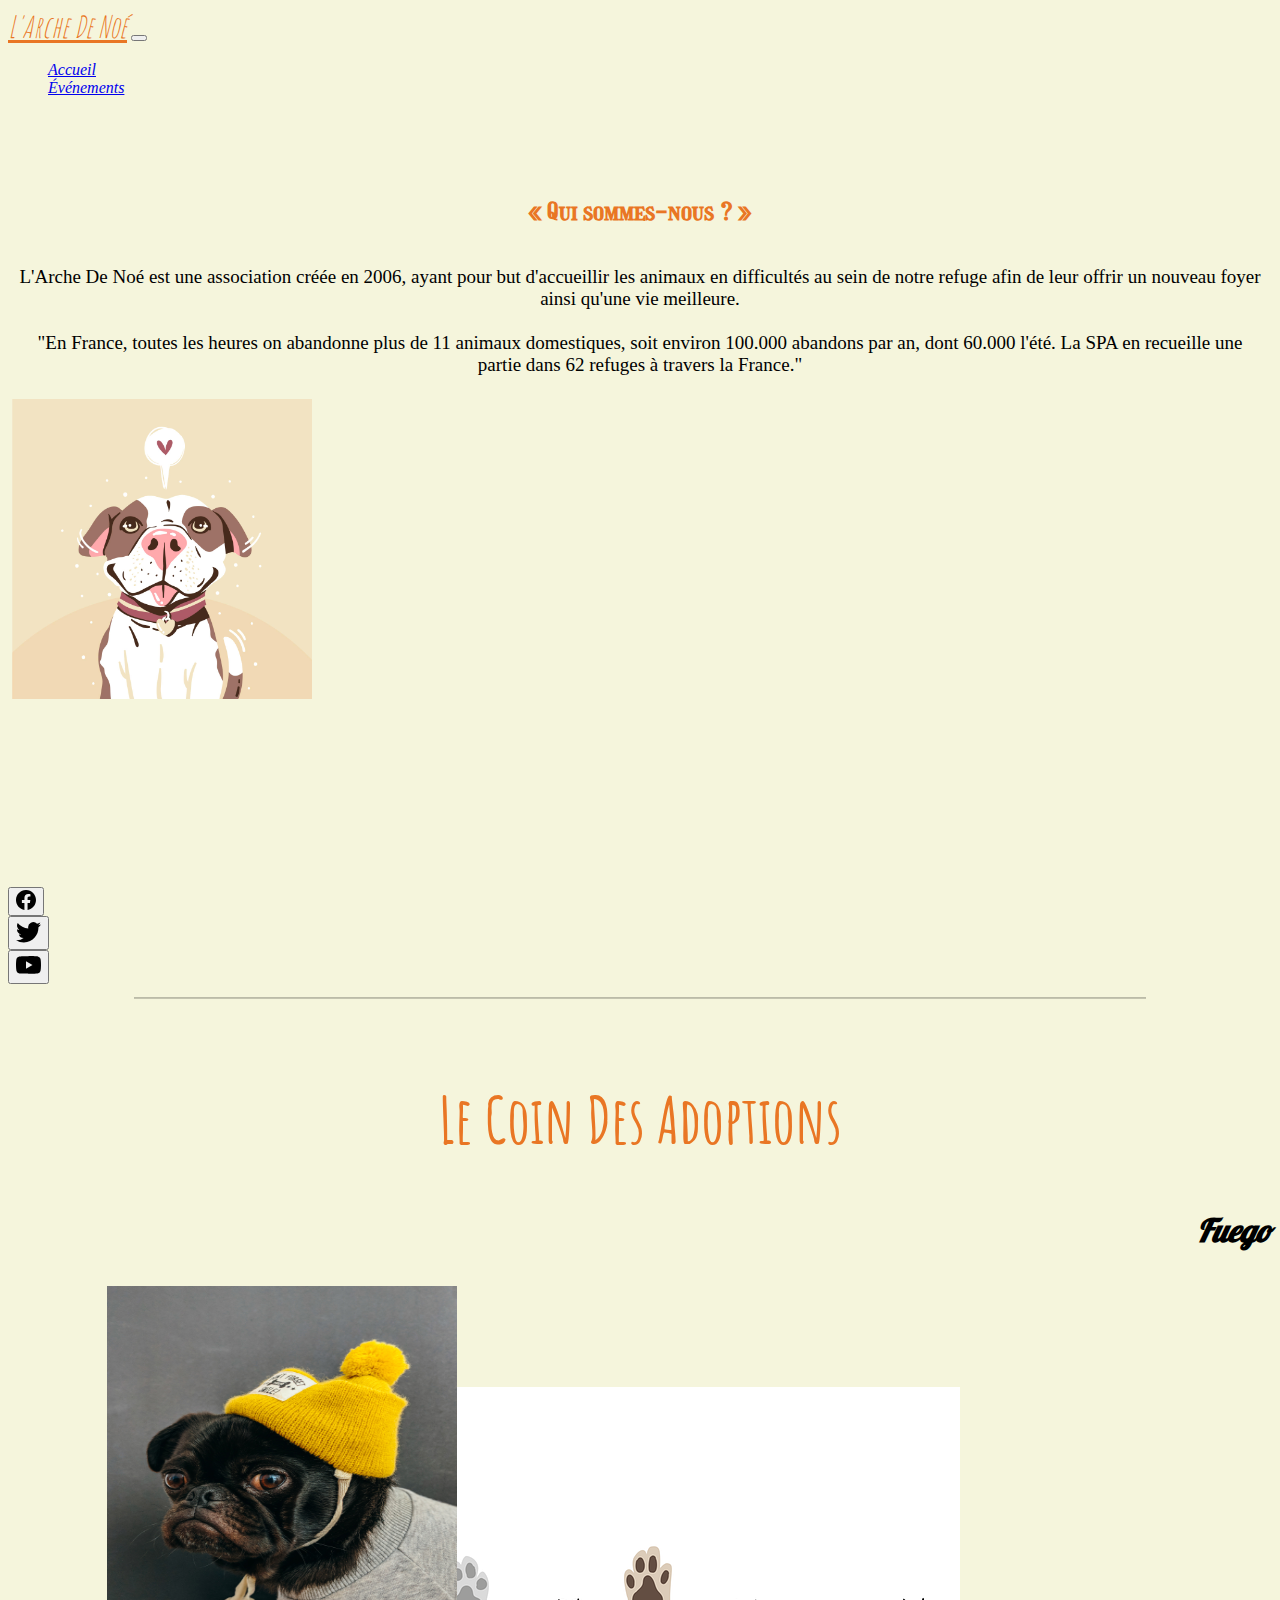
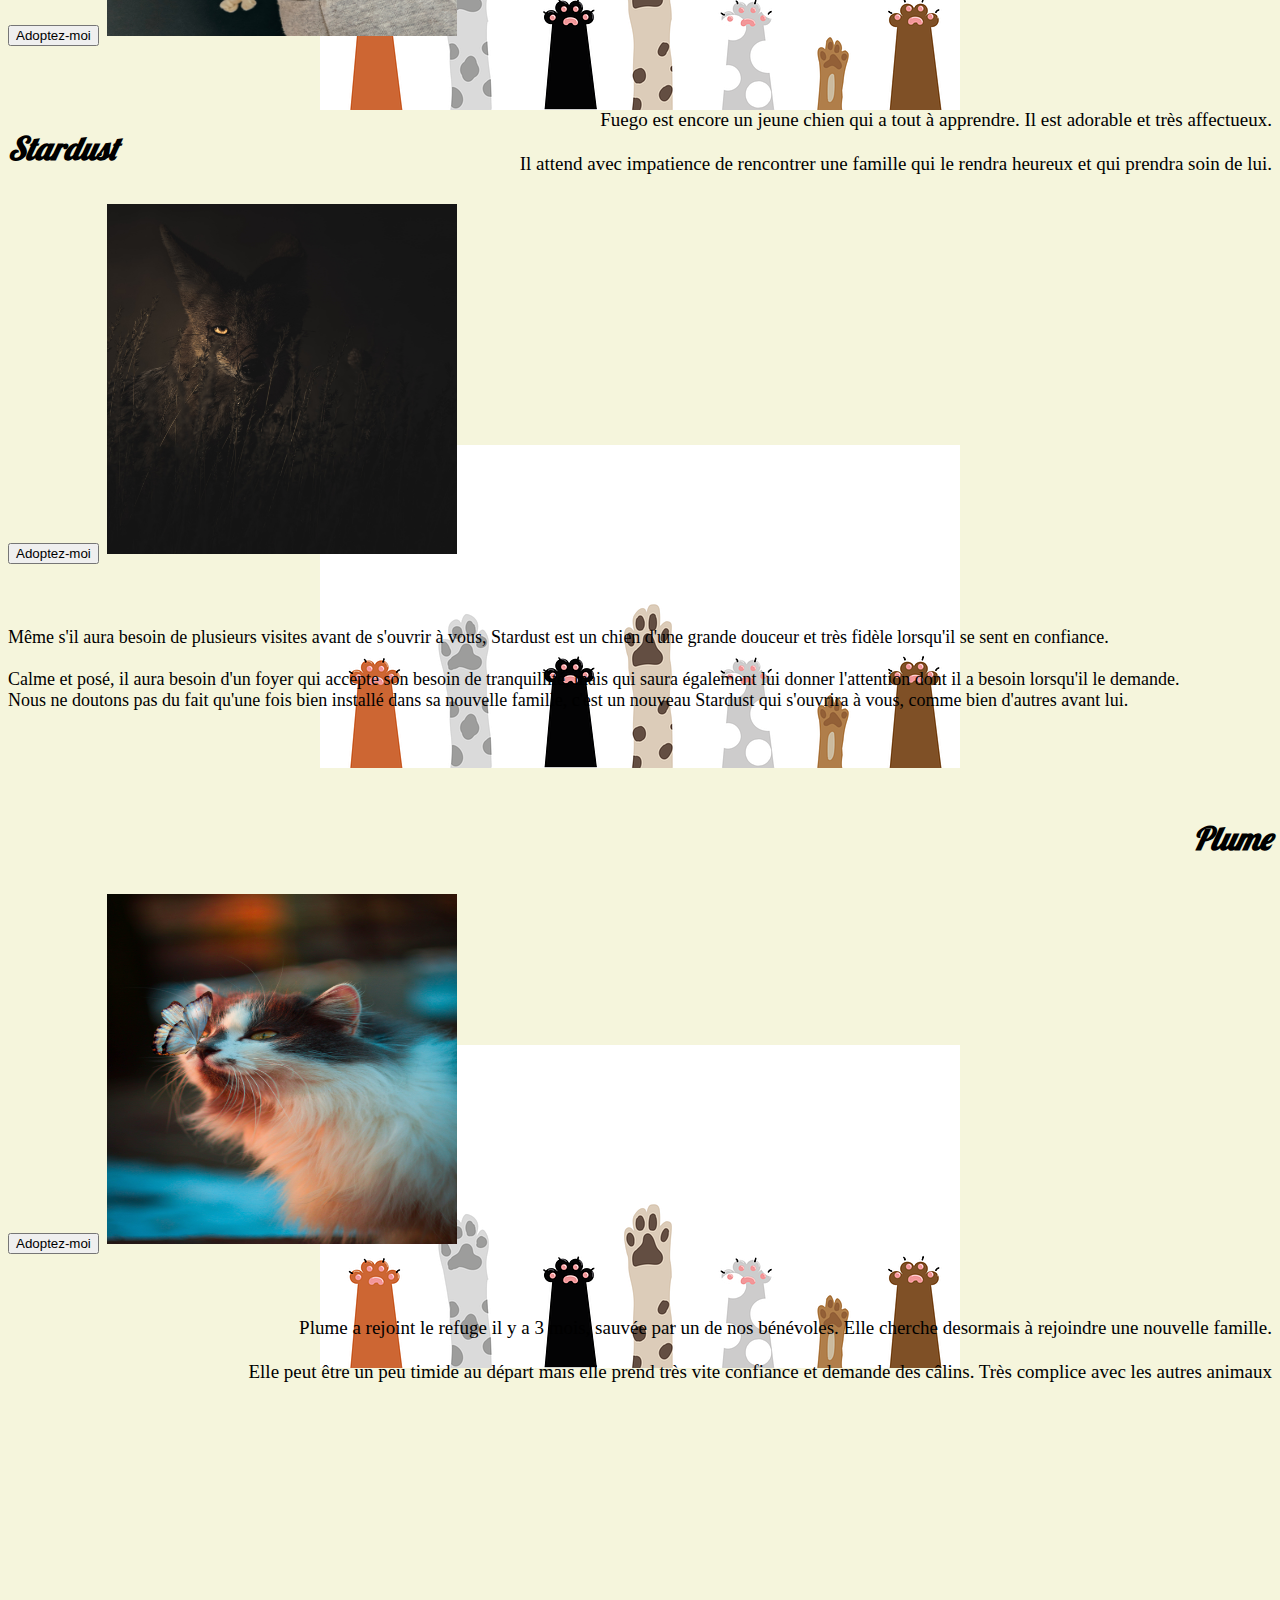
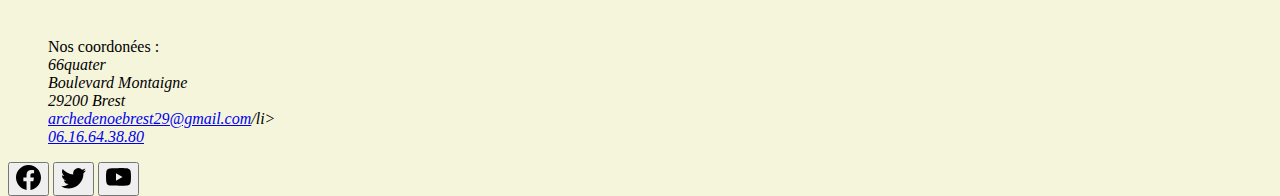
==== commit c01f4da4: "Update index.html" ====
--- a/index.html
+++ b/index.html
@@ -41,7 +41,7 @@
             <a class="nav-link active" aria-current="page" href="#">Accueil</a>
           </li>
           <li class="nav-item">
-            <a class="nav-link" href="/page2.html">Événements</a>
+            <a class="nav-link" href="page2.html">Événements</a>
           </li>
         </ul>
       </div>
@@ -137,8 +137,8 @@
     <div class="float-start coordinates">
       <ul> Nos coordonées :
           <li>66quater<br>Boulevard Montaigne<br>29200 Brest</li>
-          <li>archedenoebrest29@gmail.com</li>
-          <li>06.16.64.39.80</li>
+          <li><a href="mailto:archedenoebrest29@gmail.com">archedenoebrest29@gmail.com</a>/li>
+          <li><a href="tel:+0616643980">06.16.64.38.80</a></li>
       </ul>
     </div>
 
--- a/style.css
+++ b/style.css
@@ -89,7 +89,7 @@
     height: 680px;
     width: auto;
     background-position: bottom;
-    background-image: url(/Media/paws.png);
+    background-image: url(Media/paws.png);
     background-position: center bottom;
     background-repeat: no-repeat;
 }
@@ -109,7 +109,7 @@
     height: 500px;
     width: auto;
     margin-top: 50px;
-    background-image: url(/Media/paws.png);
+    background-image: url(Media/paws.png);
     background-position: center bottom;
     background-repeat: no-repeat;
 }
@@ -117,7 +117,7 @@
     height: 550px;
     width: auto;
     margin-top: 50px;
-    background-image: url(/Media/paws.png);
+    background-image: url(Media/paws.png);
     background-position: center bottom;
     background-repeat: no-repeat;
 }
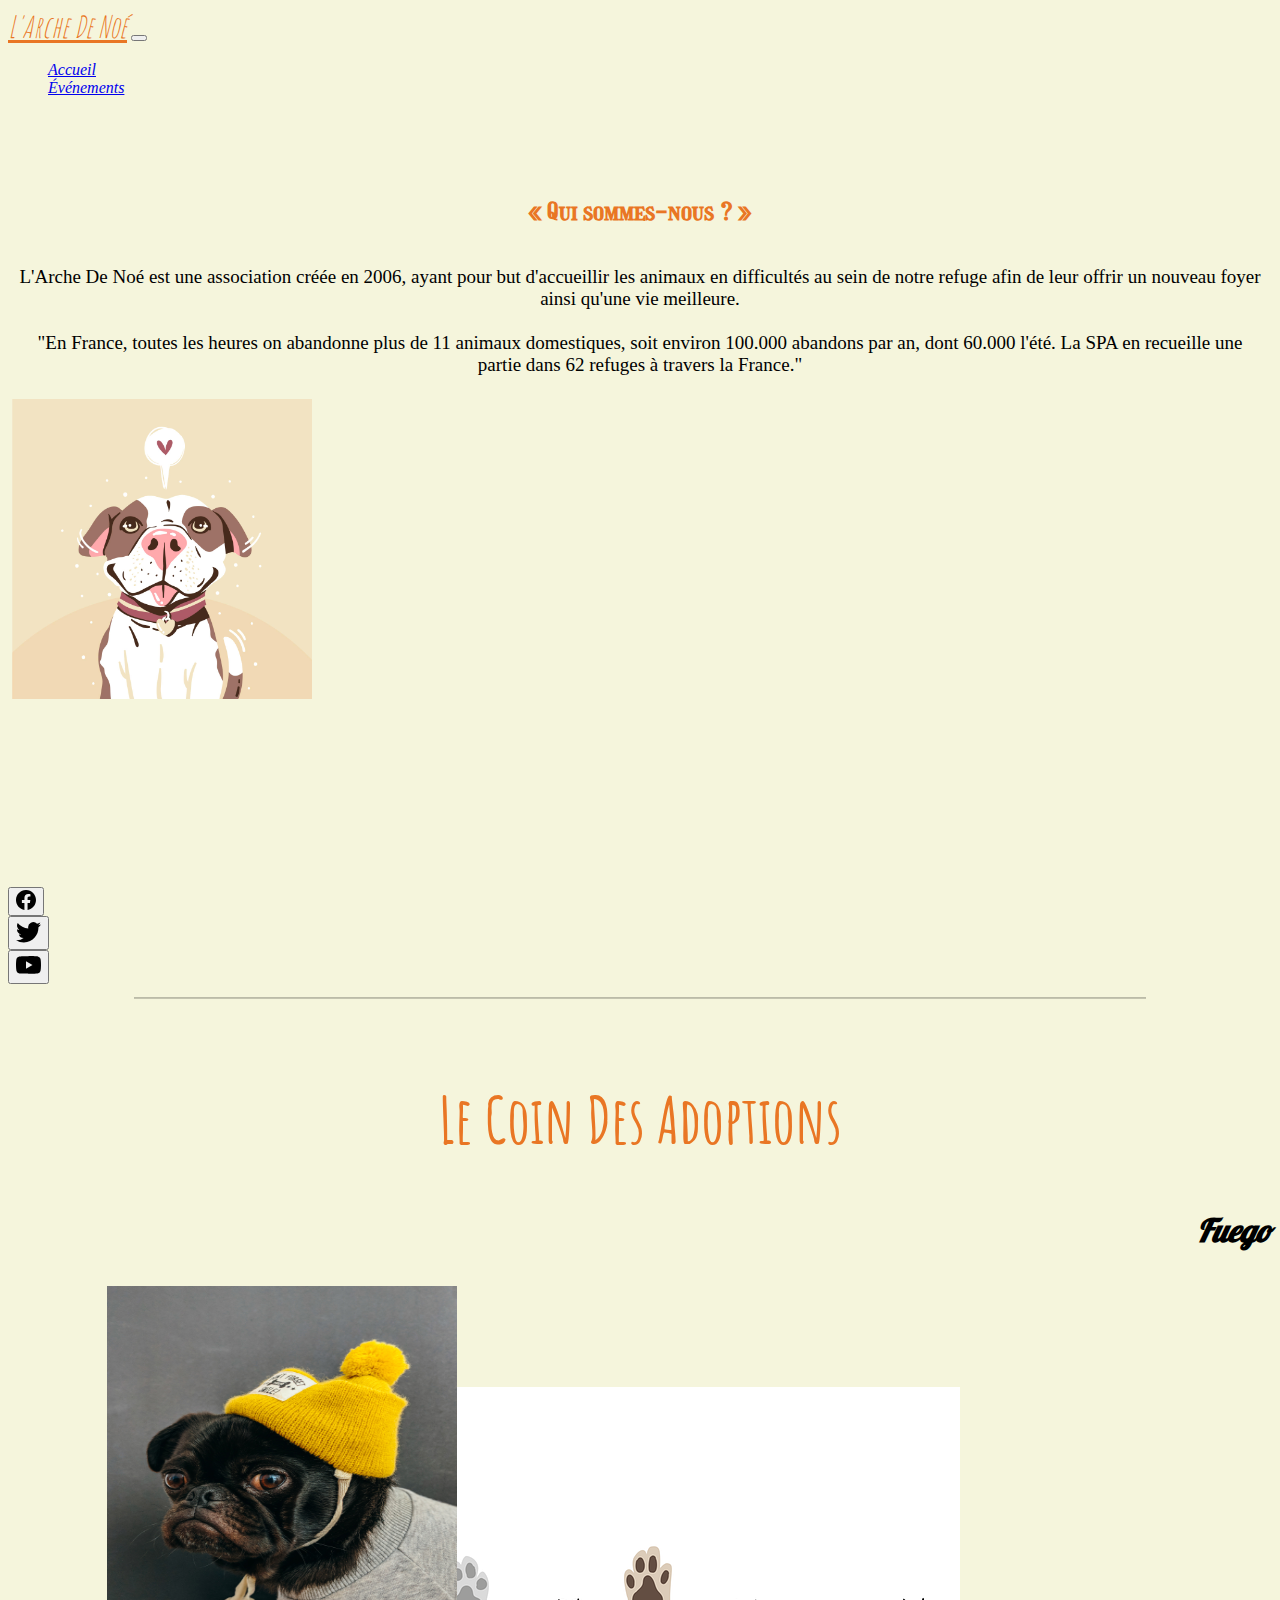
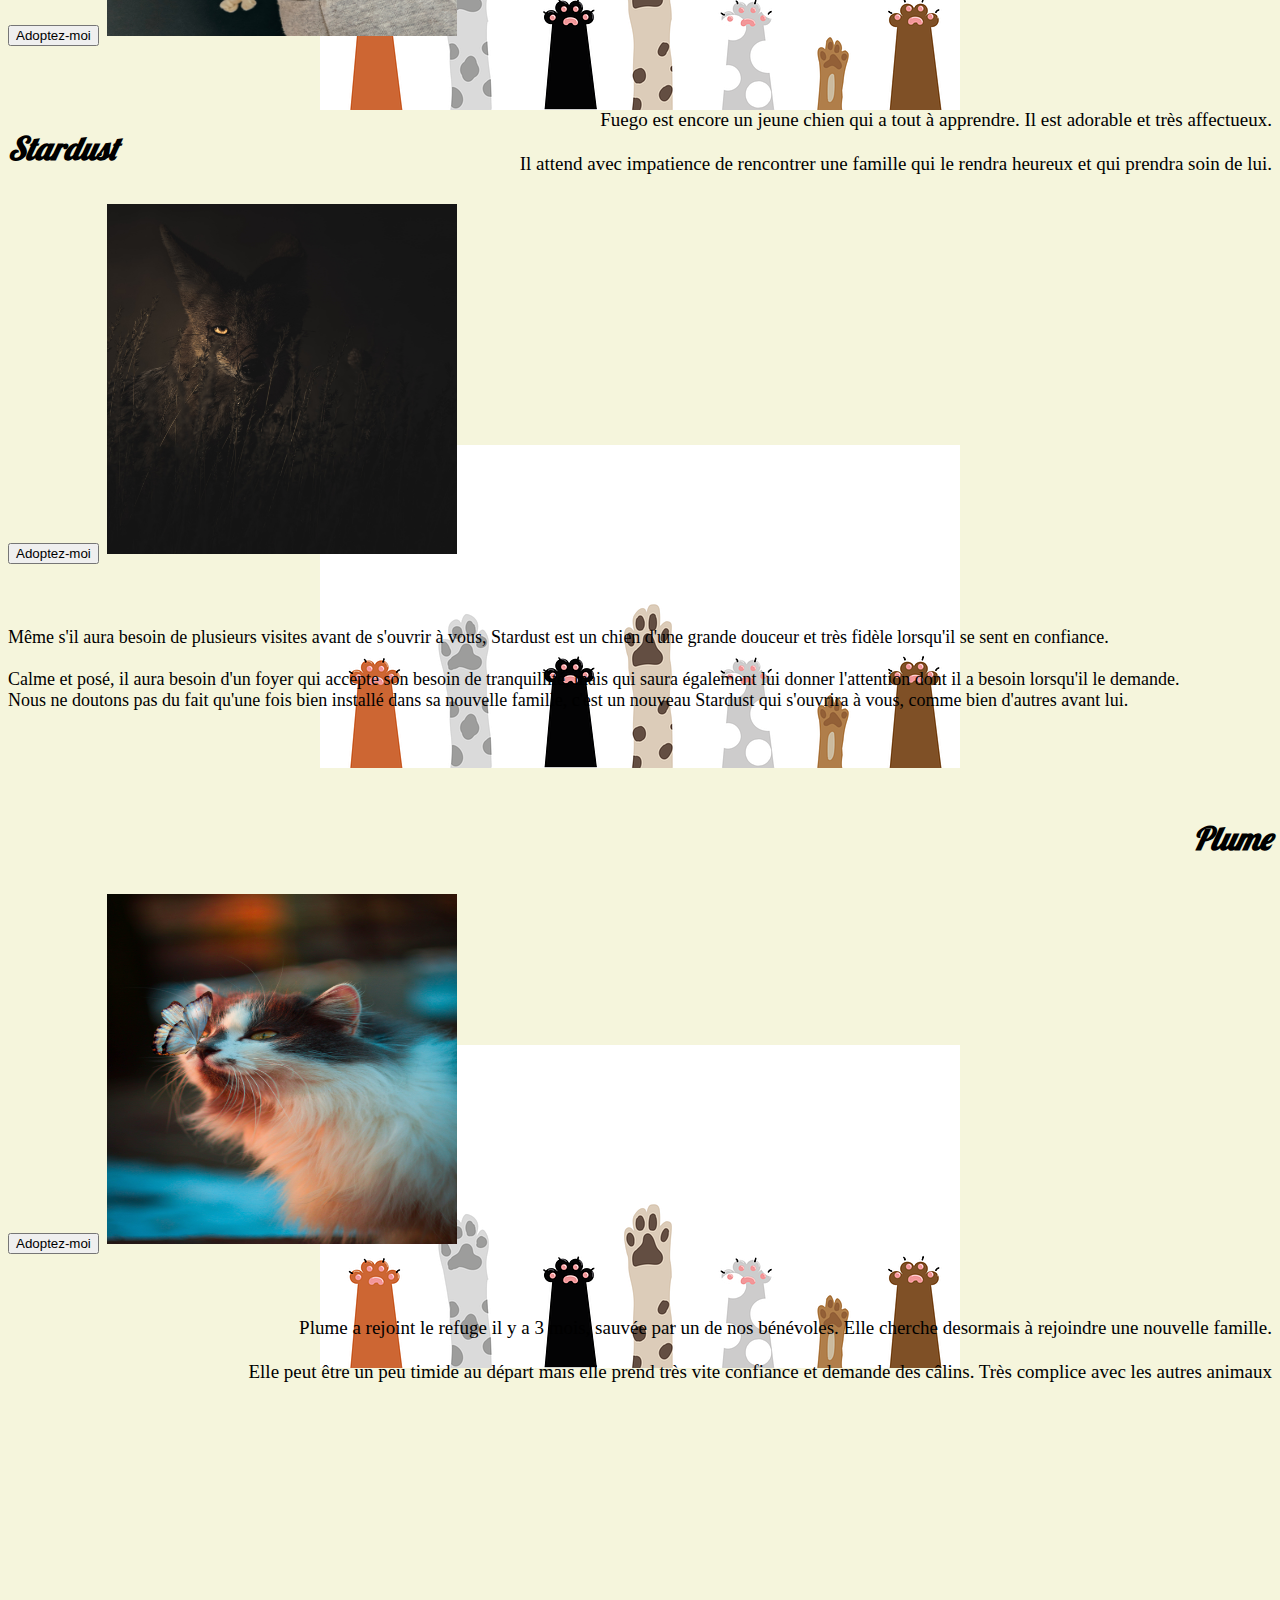
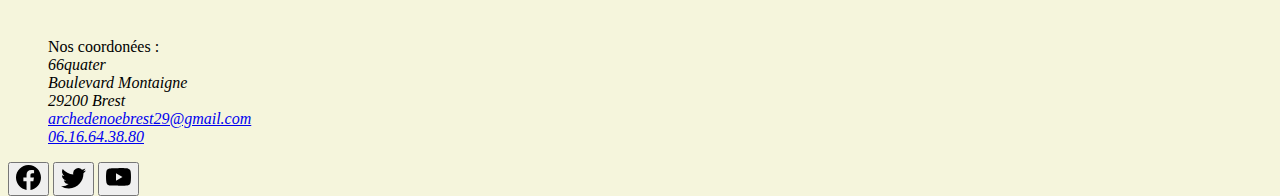
==== commit cd264726: "Update index.html" ====
--- a/index.html
+++ b/index.html
@@ -137,7 +137,7 @@
     <div class="float-start coordinates">
       <ul> Nos coordonées :
           <li>66quater<br>Boulevard Montaigne<br>29200 Brest</li>
-          <li><a href="mailto:archedenoebrest29@gmail.com">archedenoebrest29@gmail.com</a>/li>
+          <li><a href="mailto:archedenoebrest29@gmail.com">archedenoebrest29@gmail.com</a></li>
           <li><a href="tel:+0616643980">06.16.64.38.80</a></li>
       </ul>
     </div>
